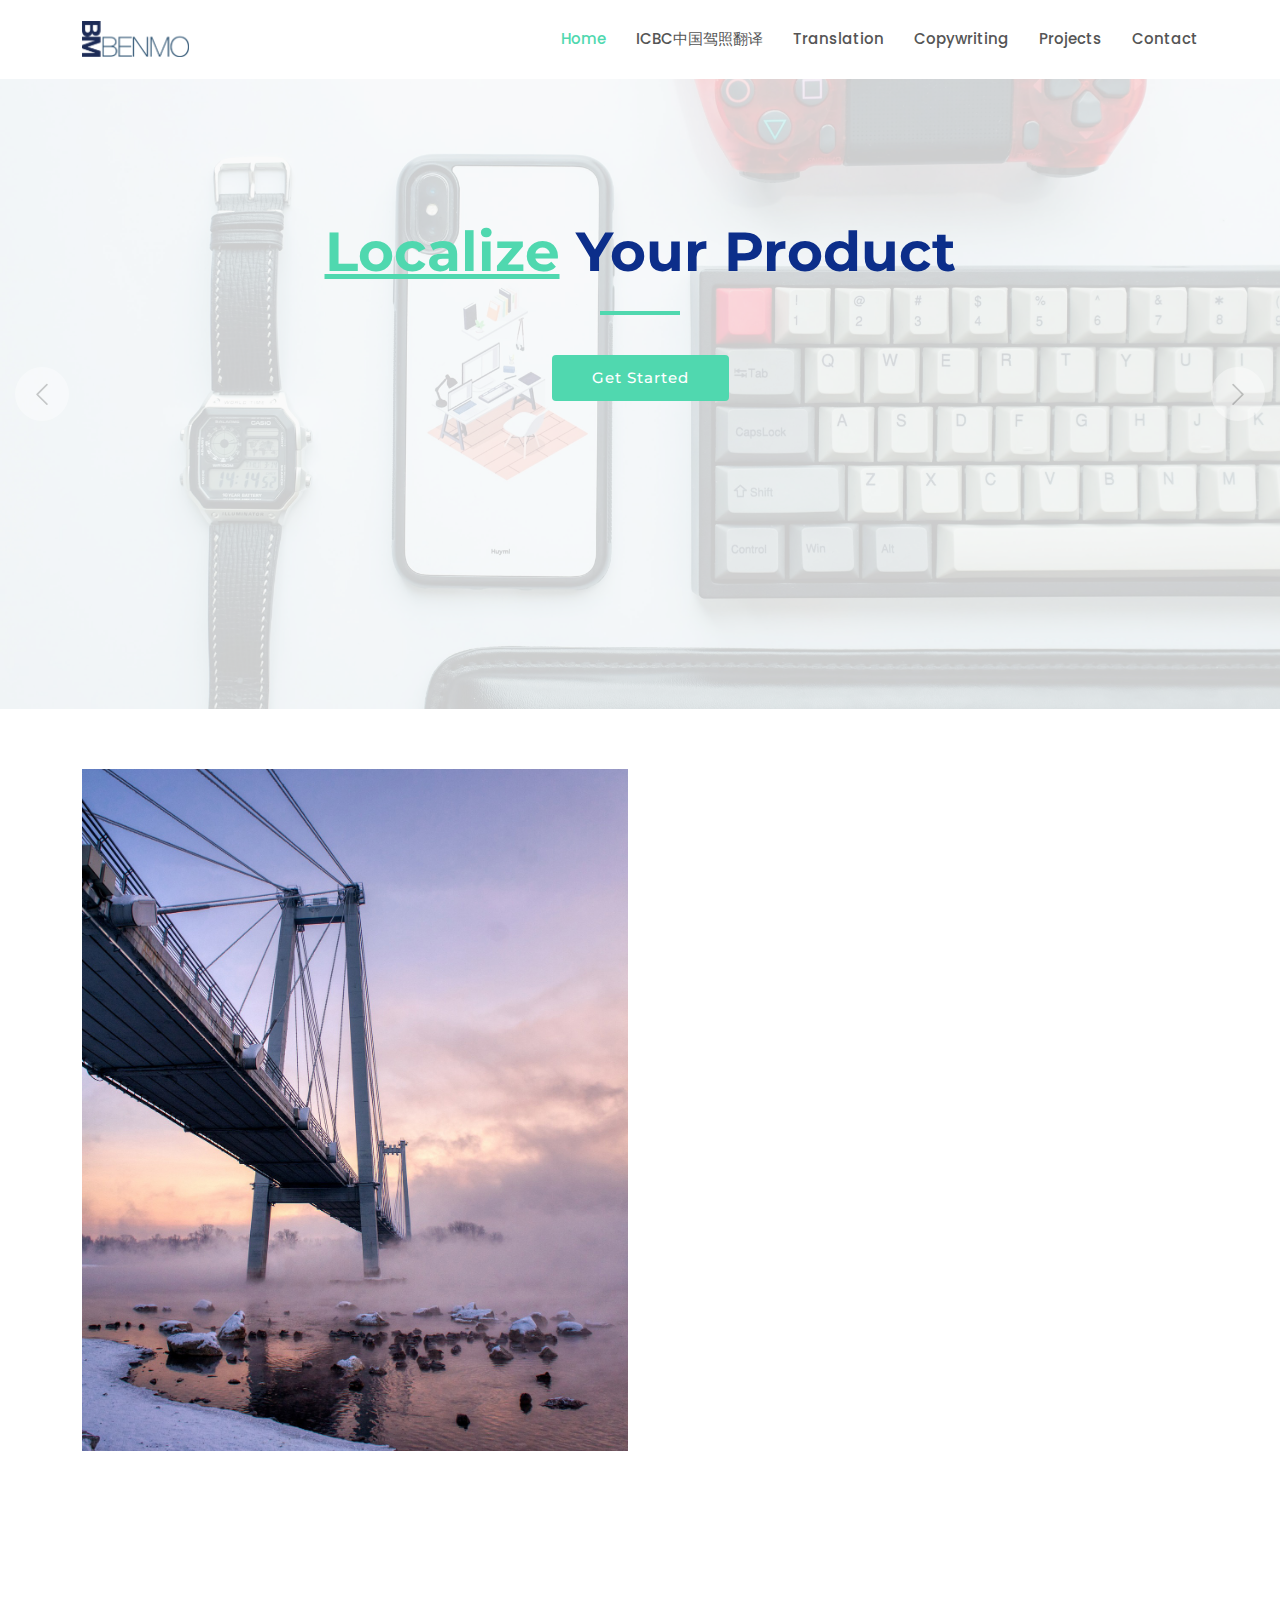
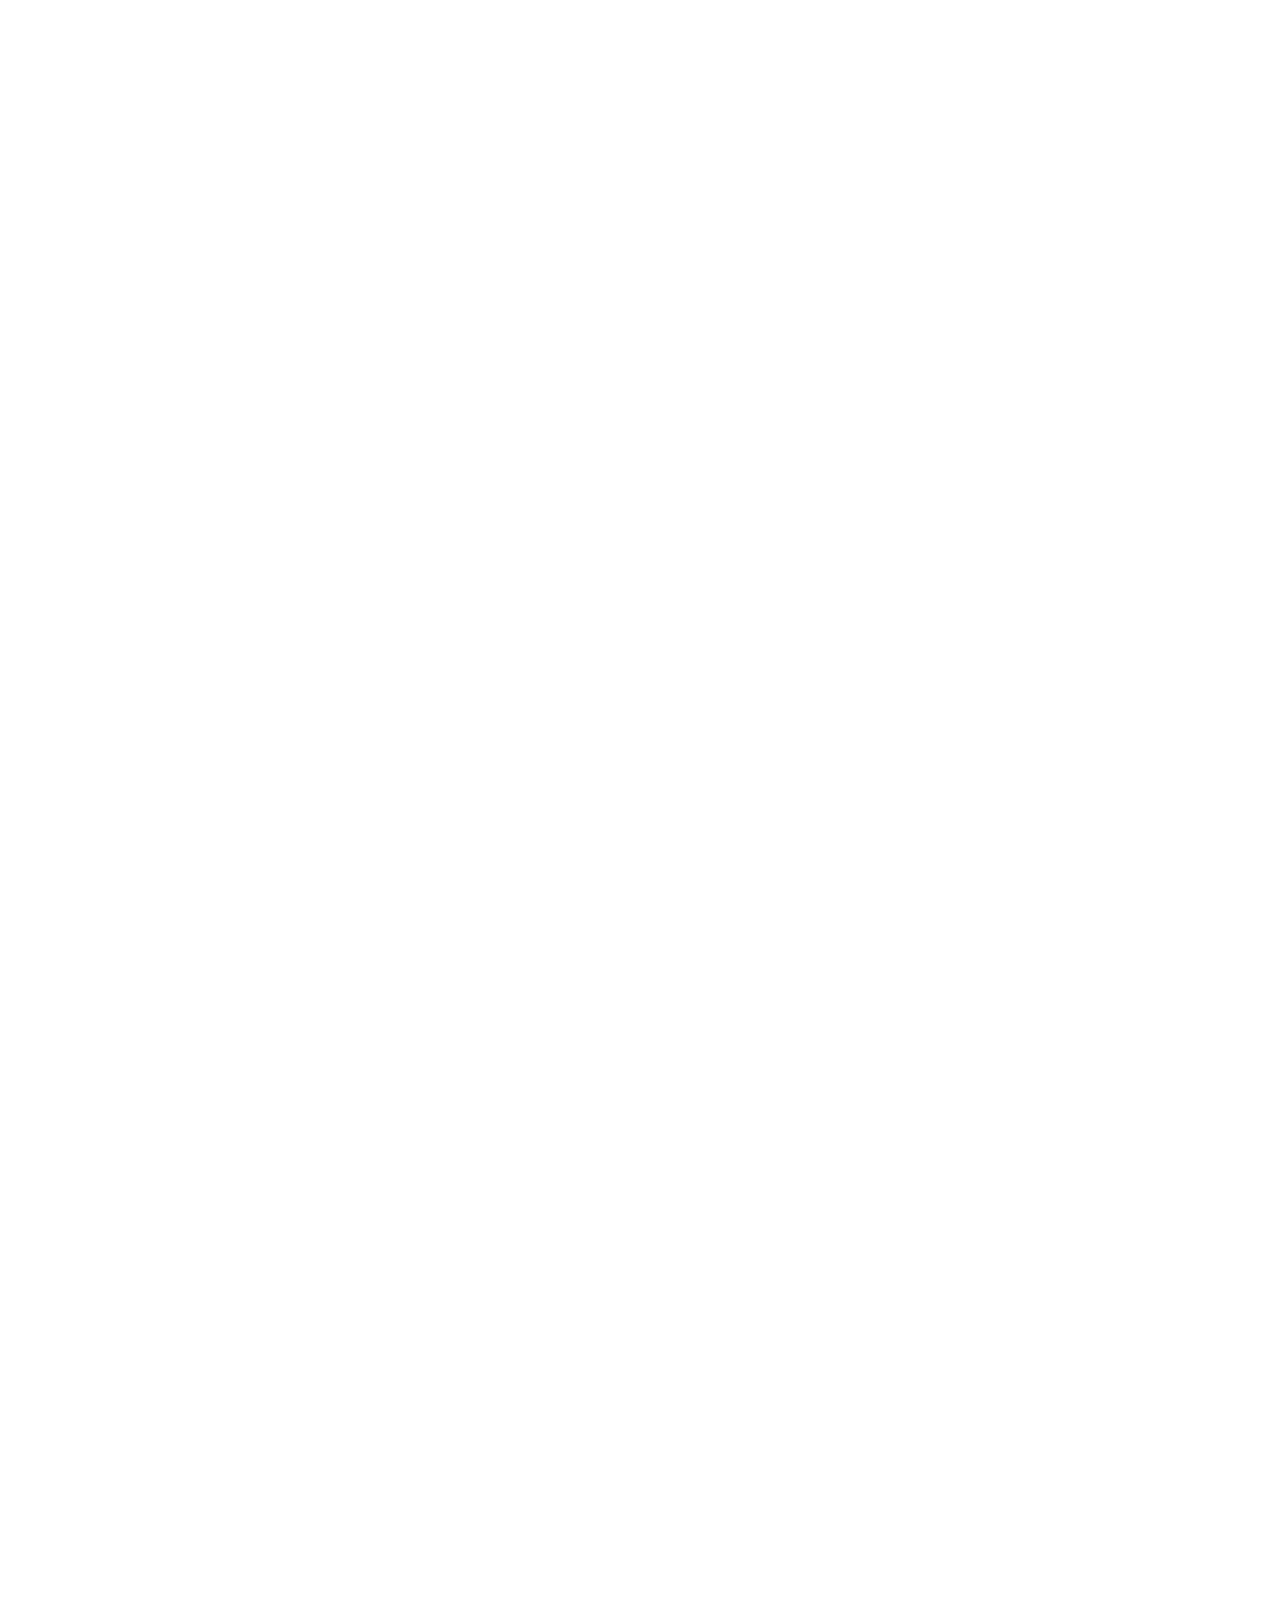
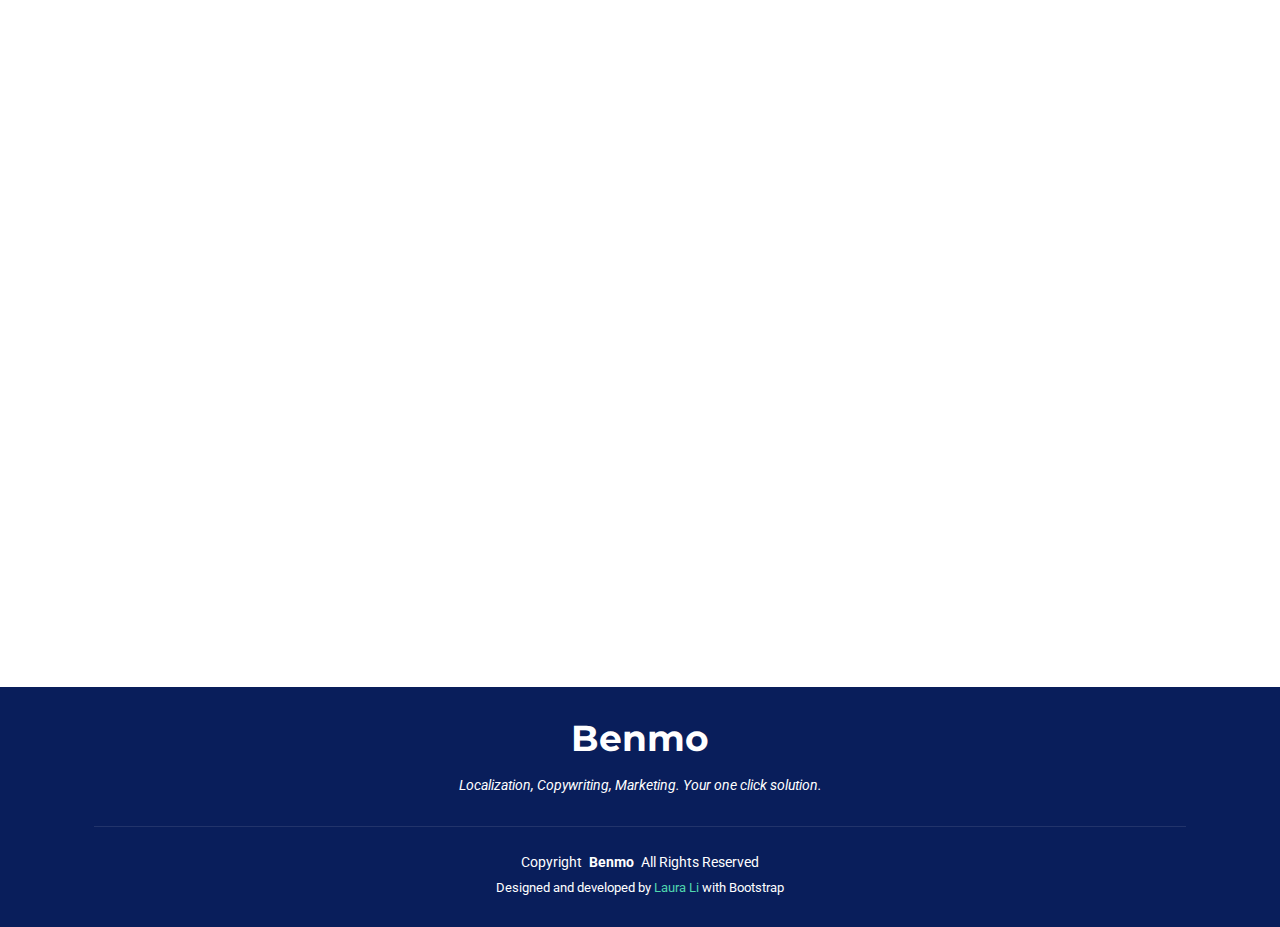
==== index.html @ 298f19bf "upload" ====
<!DOCTYPE html>
<html lang="en">

<head>
  <meta charset="utf-8">
  <meta content="width=device-width, initial-scale=1.0" name="viewport">
  <title>Index - Reveal Bootstrap Template</title>
  <meta name="description" content="">
  <meta name="keywords" content="">

  <!-- Favicons -->
  <link href="assets/img/favicon.png" rel="icon">
  <link href="assets/img/apple-touch-icon.png" rel="apple-touch-icon">

  <!-- Fonts -->
  <link href="https://fonts.googleapis.com" rel="preconnect">
  <link href="https://fonts.gstatic.com" rel="preconnect" crossorigin>
  <link href="https://fonts.googleapis.com/css2?family=Roboto:ital,wght@0,100;0,300;0,400;0,500;0,700;0,900;1,100;1,300;1,400;1,500;1,700;1,900&family=Montserrat:ital,wght@0,100;0,200;0,300;0,400;0,500;0,600;0,700;0,800;0,900;1,100;1,200;1,300;1,400;1,500;1,600;1,700;1,800;1,900&family=Poppins:ital,wght@0,100;0,200;0,300;0,400;0,500;0,600;0,700;0,800;0,900;1,100;1,200;1,300;1,400;1,500;1,600;1,700;1,800;1,900&display=swap" rel="stylesheet">

  <!-- Vendor CSS Files -->
  <link href="assets/vendor/bootstrap/css/bootstrap.min.css" rel="stylesheet">
  <link href="assets/vendor/bootstrap-icons/bootstrap-icons.css" rel="stylesheet">
  <link href="assets/vendor/aos/aos.css" rel="stylesheet">
  <link href="assets/vendor/swiper/swiper-bundle.min.css" rel="stylesheet">
  <link href="assets/vendor/glightbox/css/glightbox.min.css" rel="stylesheet">

  <!-- Main CSS File -->
  <link href="assets/css/main.css" rel="stylesheet">
</head>

<body class="index-page">

  <header id="header" class="header sticky-top">

    <div class="branding d-flex align-items-cente">

      <div class="container position-relative d-flex align-items-center justify-content-between">
        <a href="index.html" class="logo d-flex align-items-center">
          <!-- Uncomment the line below if you also wish to use an image logo -->
          <img src="assets/img/logo.png" alt="">
          <!-- <h1 class="sitename">Benmo</h1> -->
        </a>

        <nav id="navmenu" class="navmenu">
          <ul>
            <li><a href="#hero" class="active">Home</a></li>
            <li><a href="service-details.html">ICBC中国驾照翻译</a></li>
            <li><a href="#translation">Translation</a></li>
            <li><a href="#copywriting">Copywriting</a></li>
            <li><a href="#projects">Projects</a></li>
            <li><a href="#contact">Contact</a></li>
          </ul>
          <i class="mobile-nav-toggle d-xl-none bi bi-list"></i>
        </nav>

      </div>

    </div>

  </header>

  <main class="main">

    <!-- Hero Section -->
    <section id="hero" class="hero section light-background">
      <div id="hero-carousel" class="carousel slide" data-bs-ride="carousel" data-bs-interval="5000">

        <div class="carousel-item active">
          <img src="assets/img/hero-carousel/hero-carousel-1.jpg" alt="">
          <div class="info d-flex align-items-center">
            <div class="container">
              <div class="row justify-content-center" data-aos="fade-up" data-aos-delay="100">
                <div class="col-lg-12 text-center">
                  <h2><span>Localize</span> Your Product </h2> 
                  <a href="#translation" class="btn-get-started">Get Started</a>
                </div>
              </div>
            </div>
          </div>
        </div>

        <div class="carousel-item">
          <img src="assets/img/hero-carousel/hero-carousel-2.jpg" alt="">
          <div class="info d-flex align-items-center">
            <div class="container">
              <div class="row justify-content-center" data-aos="fade-up" data-aos-delay="100">
                <div class="col-lg-12 text-center">
                  <h2>Amplify Your <span>Message</span></h2>
                  <a href="#translation" class="btn-get-started">Get Started</a>
                </div>
              </div>
            </div>
          </div>
        </div>


        <a class="carousel-control-prev" href="#hero-carousel" role="button" data-bs-slide="prev">
          <span class="carousel-control-prev-icon bi bi-chevron-left" aria-hidden="true"></span>
        </a>

        <a class="carousel-control-next" href="#hero-carousel" role="button" data-bs-slide="next">
          <span class="carousel-control-next-icon bi bi-chevron-right" aria-hidden="true"></span>
        </a>

      </div>

    </section><!-- /Hero Section -->

    <!-- About Section -->
    <section id="translation" class="about section">
      <div class="container" data-aos="fade-up" data-aos-delay="100">

        <div class="row gy-6 align-items-center">
          <div class="col-lg-6 2">
            <img src="assets/img/about.jpg" class="img-fluid" alt="">
          </div>
          <div class="col-lg-6 content">
            <div class="container section-title " data-aos="fade-up">
              <h2>Translation & Localization <br> (English ↔ Chinese) </h2>
              <p>
                From a single slogan for a real-estate marketing campaign to an entire video game, having your messages or products in Simplified and Traditional Chinese can lead to brand-new opportunities - which oftentimes means brand-new revenue streams. 
              </p><br>

              <p>
                In the age of Google Translation and ChatGPT, you want to be confident that your messages are not just translated properly, but localized with the objective and strategy of your organization in mind. Let our knowhow in Chinese ↔ English translation/localization in marketing, gaming, healthcare, telecommunications, IT and government/policy help you move forward.
              </p>
            </div>
          </div>
        </div>

      </div>

    </section><!-- /About Section -->

    <!-- Services Section -->
    <section id="copywriting" class="services section">
      <div class="container" data-aos="fade-up" data-aos-delay="100">

        <div class="row gy-6 align-items-center">
          <div class="col-lg-6 content">
            <div class="container section-title " data-aos="fade-up">
              <h2>Copywriting</h2>
              <p>
                If your business does not have a message to translate yet, let us help with your foundational document, branding, website and content marketing. We are committed to find a most impactful, cost-effective way to promote your organization.
              </p>
            </div>
          </div>
          <div class="col-lg-6 2">
            <img src="assets/img/copy.jpg" class="img-fluid" alt="">
          </div>
        </div>

      </div>
    </section>

    <!-- Testimonials Section -->
    <section id="projects" class="testimonials section">

      <!-- Section Title -->
      <div  id="projects" class="container section-title" data-aos="fade-up">
        <h2>Projects</h2>
        <p>Current Clients</p>
      </div><!-- End Section Title -->

      <div class="container" data-aos="fade-up" data-aos-delay="100">

        <div class="swiper init-swiper">
          <script type="application/json" class="swiper-config">
            {
              "loop": true,
              "speed": 600,
              "autoplay": {
                "delay": 5000
              },
              "slidesPerView": "auto",
              "pagination": {
                "el": ".swiper-pagination",
                "type": "bullets",
                "clickable": true
              },
              "breakpoints": {
                "320": {
                  "slidesPerView": 1,
                  "spaceBetween": 40
                },
                "1200": {
                  "slidesPerView": 1,
                  "spaceBetween": 10
                }
              }
            }
          </script>
          <div class="swiper-wrapper">

            <div class="swiper-slide">
              <div class="testimonial-item row align-items-center">
                <div class="col-lg-2 offset-lg-1">
                  <img src="assets/img/testimonials/testimonials-1.jpg" class="testimonial-img" alt="">
                </div>
                <div class="col-lg-6 offset-lg-2">
                  <h3>BMD Multilingual Technologies Ltd.</h3>
                  <h4><a href="http://bmdmltech.com/">bmdmltech.com</a></h4>
                  <p>
                    <i class="bi bi-quote quote-icon-left"></i>
                    <span>BMD Multilingual Technologies is a front-running translation agency in Canada. In the past decade, Benmo Benmo has been BMD’s trusted partner and supplier in translating (between Chinese and English) a wide range of documents for high-profile clients including Rogers/Fido, Chatr Mobile, BC Hydro, Vancouver Airport Authority (YVR), Vancity, Barrick Gold, Election Canada, and the Provincial Government of Ontario.</span>
                    <i class="bi bi-quote quote-icon-right"></i>
                  </p>
                </div>
              </div>
            </div><!-- End testimonial item -->

            <div class="swiper-slide">
              <div class="testimonial-item row align-items-center">
                <div class="col-lg-2 offset-lg-1">
                  <img src="assets/img/testimonials/testimonials-2.jpg" class="testimonial-img" alt="">
                </div>
                <div class="col-lg-6 offset-lg-2">
                  <h3>Wonderworld Montessori Academy</h3>
                  <h4><a href="https://wonderworldmontessori.ca/">wonderworldmontessori.ca</a></h4>
                  <p>
                    <i class="bi bi-quote quote-icon-left"></i>
                    <span>A large-scale, premium daycare in the heart of Metro Vancouver, Wonderworld Montessori has been warmly embraced by parents since its grand opening in 2021. At its very beginning, Wonderworld entrusted Benmo with its business plan, branding, website content and social media strategy, which together laid a solid foundation for the business’s on-going marketing, client acquisition and public relations efforts.
  </span>
                    <i class="bi bi-quote quote-icon-right"></i>
                  </p>
                </div>
              </div>
            </div><!-- End testimonial item -->

            <div class="swiper-slide">
              <div class="testimonial-item row align-items-center">
                <div class="col-lg-2 offset-lg-1">
                  <img src="assets/img/testimonials/testimonials-3.jpg" class="testimonial-img" alt="">
                </div>
                <div class="col-lg-6 offset-lg-1">
                  <h3>Canadian Youth Robotics Club</h3>
                  <h4><a href="https://www.roboca.org/">bmdmltech.com</a></h4>
                  <p>
                    <i class="bi bi-quote quote-icon-left"></i>
                    <span>Established in 2014, Canadian Youth Robotics Club (CYRC) has been a leading organization for youth STEM education in Canada. Partnering with Microsoft and the University of British Columbia, CYRC has empowered young engineers to reach their potential and has earned numerous Canadian and international awards over the years. Benmo was commissioned to develop the organization’s business plan, branding, website content and social media strategy. 
  </span>
                    <i class="bi bi-quote quote-icon-right"></i>
                  </p>
                </div>
              </div>
            </div><!-- End testimonial item -->


          </div>
          <div class="swiper-pagination"></div>
        </div>

      </div>

    </section><!-- /Testimonials Section -->


        <!-- Portfolio Section -->
    <section id="business_plan" class="portfolio section">

      <!-- Section Title -->
      <div class="container section-title" data-aos="fade-up">
        <h2>Portfolio</h2>
        <p>Necessitatibus eius consequatur ex aliquid fuga eum quidem sint consectetur velit</p>
      </div><!-- End Section Title -->

      <div class="container">

        <div class="isotope-layout" data-default-filter="*" data-layout="masonry" data-sort="original-order">

          <div class="row gy-4 isotope-container" data-aos="fade-up" data-aos-delay="200">

            <div class="col-lg-4 col-md-6 portfolio-item isotope-item filter-app">
              <img src="assets/img/portfolio/app-1.jpg" class="img-fluid" alt="">
              <div class="portfolio-info">
                <h4>App 1</h4>
                <p>Lorem ipsum, dolor sit amet consectetur</p>
           
                <a href="portfolio-details.html" title="More Details" class="details-link"><i class="bi bi-link-45deg"></i></a>
              </div>
            </div><!-- End Portfolio Item -->

            <div class="col-lg-4 col-md-6 portfolio-item isotope-item filter-product">
              <img src="assets/img/portfolio/product-1.jpg" class="img-fluid" alt="">
              <div class="portfolio-info">
                <h4>Product 1</h4>
                <p>Lorem ipsum, dolor sit amet consectetur</p>
                <a href="portfolio-details.html" title="More Details" class="details-link"><i class="bi bi-link-45deg"></i></a>
              </div>
            </div><!-- End Portfolio Item -->

            <div class="col-lg-4 col-md-6 portfolio-item isotope-item filter-branding">
              <img src="assets/img/portfolio/branding-1.jpg" class="img-fluid" alt="">
              <div class="portfolio-info">
                <h4>Branding 1</h4>
                <p>Lorem ipsum, dolor sit amet consectetur</p>
                <a href="portfolio-details.html" title="More Details" class="details-link"><i class="bi bi-link-45deg"></i></a>
              </div>
            </div><!-- End Portfolio Item -->
          </div><!-- End Portfolio Container -->

        </div>

      </div>

    </section><!-- /Portfolio Section -->

    <!-- Contact Section -->
    <section id="contact" class="contact section">

      <!-- Section Title -->
      <div class="container section-title" data-aos="fade-up">
        <h2>Contact</h2>
        <p>Ready to be localize? Send us a message.</p>
      </div><!-- End Section Title -->

      <div class="container" data-aos="fade-up" data-aos-delay="100">
        <div class="row gy-4">

          <div class="col-lg-8 offset-lg-2">
            <form action="forms/contact.php" method="post" class="php-email-form" data-aos="fade-up" data-aos-delay="200">
              <div class="row gy-4">

                <div class="col-md-6">
                  <input type="text" name="name" class="form-control" placeholder="Your Name" required="">
                </div>

                <div class="col-md-6 ">
                  <input type="email" class="form-control" name="email" placeholder="Your Email" required="">
                </div>

                <div class="col-md-12">
                  <input type="text" class="form-control" name="subject" placeholder="Subject" required="">
                </div>

                <div class="col-md-12">
                  <textarea class="form-control" name="message" rows="6" placeholder="Message" required=""></textarea>
                </div>

                <div class="col-md-12 text-center">
                  <div class="loading">Loading</div>
                  <div class="error-message"></div>
                  <div class="sent-message">Your message has been sent. Thank you!</div>

                  <button type="submit">Send Message</button>
                </div>

              </div>
            </form>
          </div><!-- End Contact Form -->

        </div>

      </div>

    </section><!-- /Contact Section -->

  </main>

  <footer id="footer" class="footer dark-background">
    <div class="container">
      <h3 class="sitename">Benmo</h3>
      <p>Localization, Copywriting, Marketing. Your one click solution.</p>

      <div class="container">
        <div class="copyright">
          <span>Copyright</span> <strong class="px-1 sitename">Benmo</strong> <span>All Rights Reserved</span>
        </div>
        <div class="credits">
          Designed and developed by <a href="https://laurali.ca/">Laura Li</a> with Bootstrap
        </div>
      </div>
    </div>
  </footer>

  <!-- Scroll Top -->
  <a href="#" id="scroll-top" class="scroll-top d-flex align-items-center justify-content-center"><i class="bi bi-arrow-up-short"></i></a>

  <!-- Preloader -->
  <div id="preloader"></div>

  <!-- Vendor JS Files -->
  <script src="assets/vendor/bootstrap/js/bootstrap.bundle.min.js"></script>
  <script src="assets/vendor/php-email-form/validate.js"></script>
  <script src="assets/vendor/aos/aos.js"></script>
  <script src="assets/vendor/swiper/swiper-bundle.min.js"></script>
  <script src="assets/vendor/glightbox/js/glightbox.min.js"></script>
  <script src="assets/vendor/imagesloaded/imagesloaded.pkgd.min.js"></script>
  <script src="assets/vendor/isotope-layout/isotope.pkgd.min.js"></script>

  <!-- Main JS File -->
  <script src="assets/js/main.js"></script>

</body>

</html>
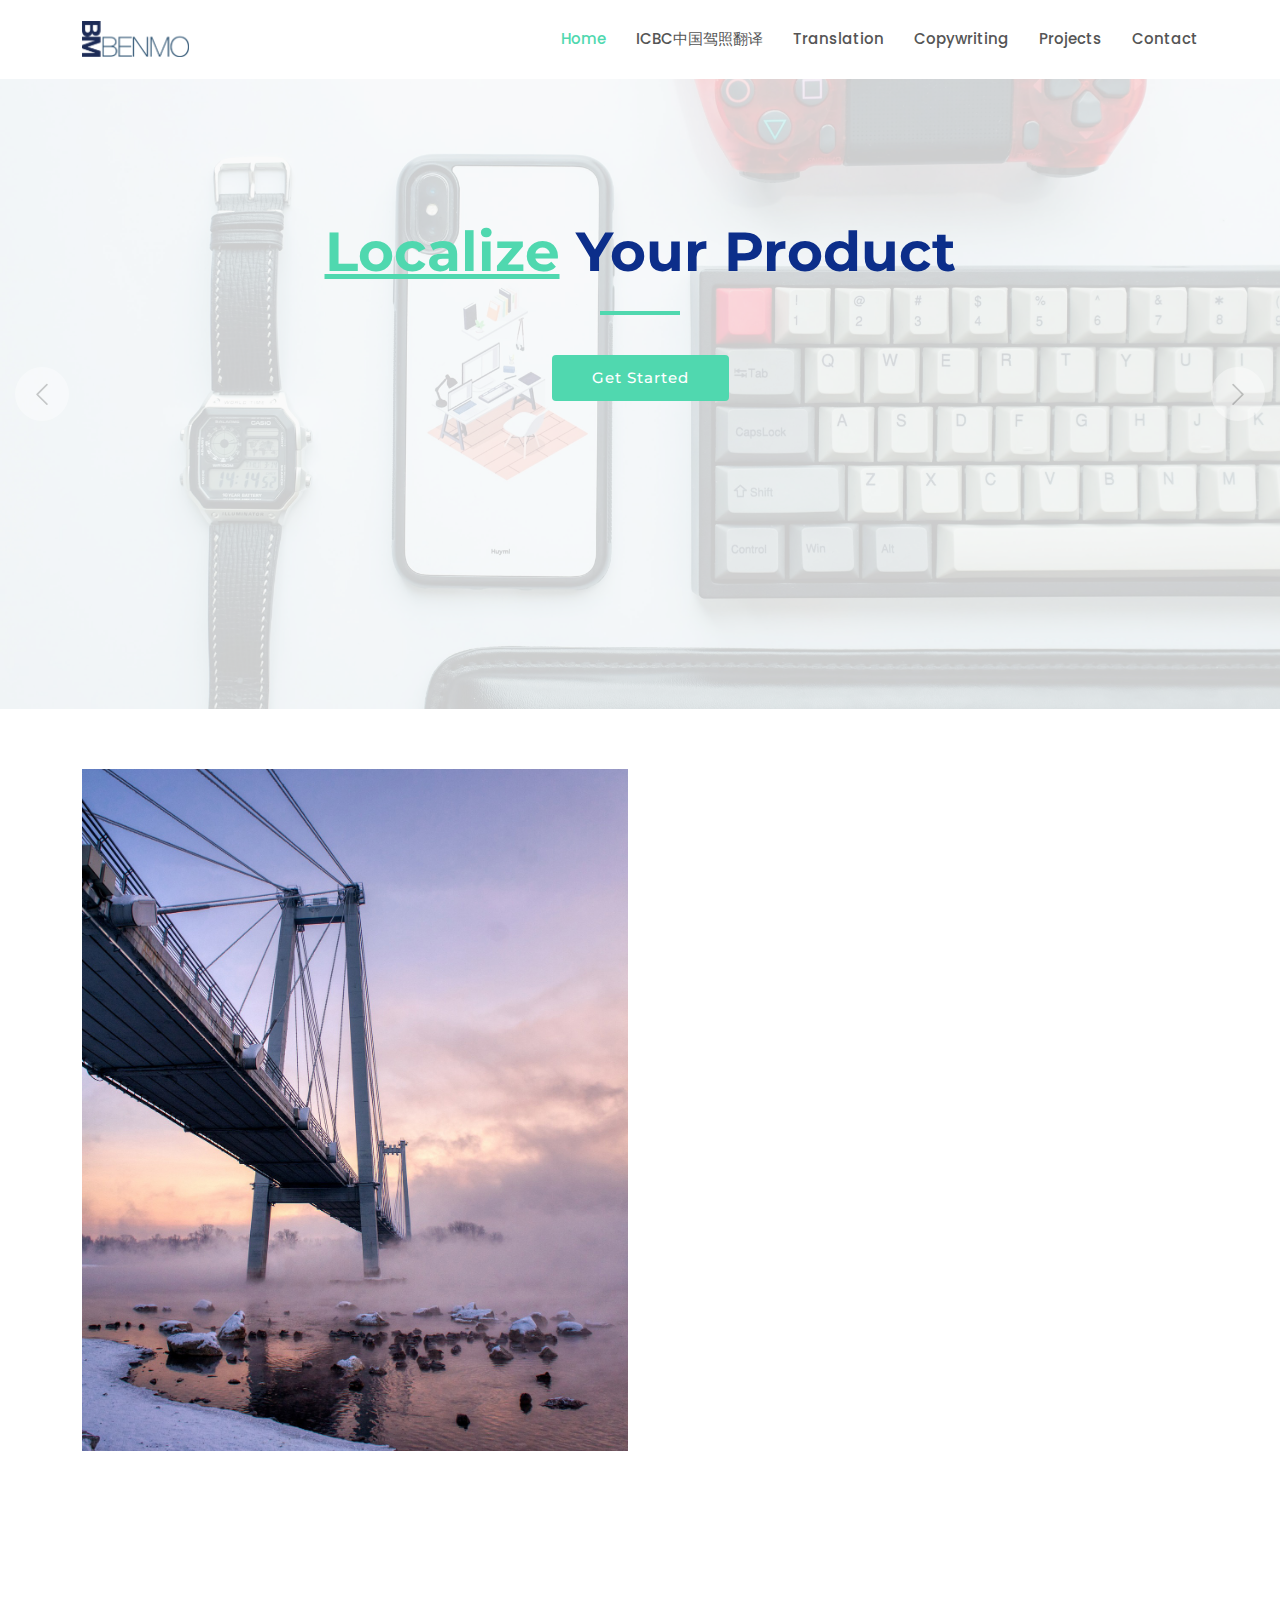
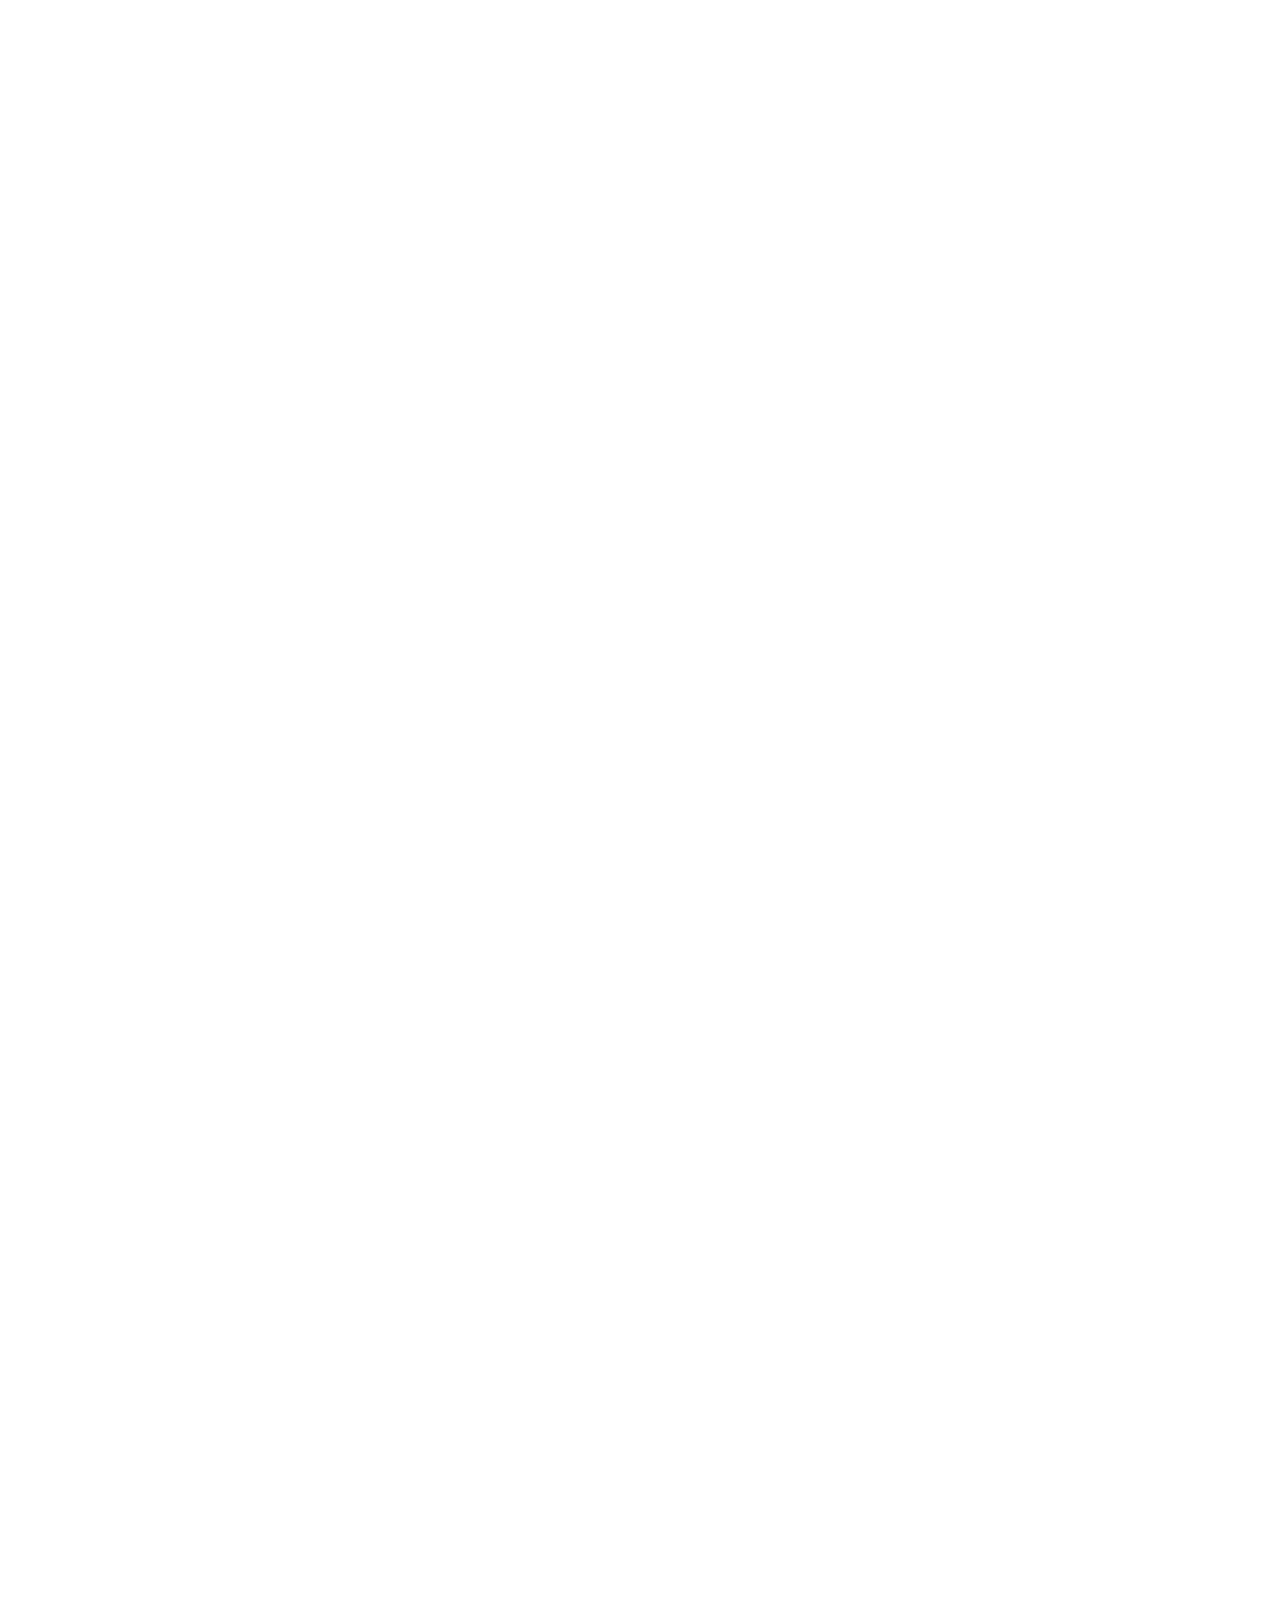
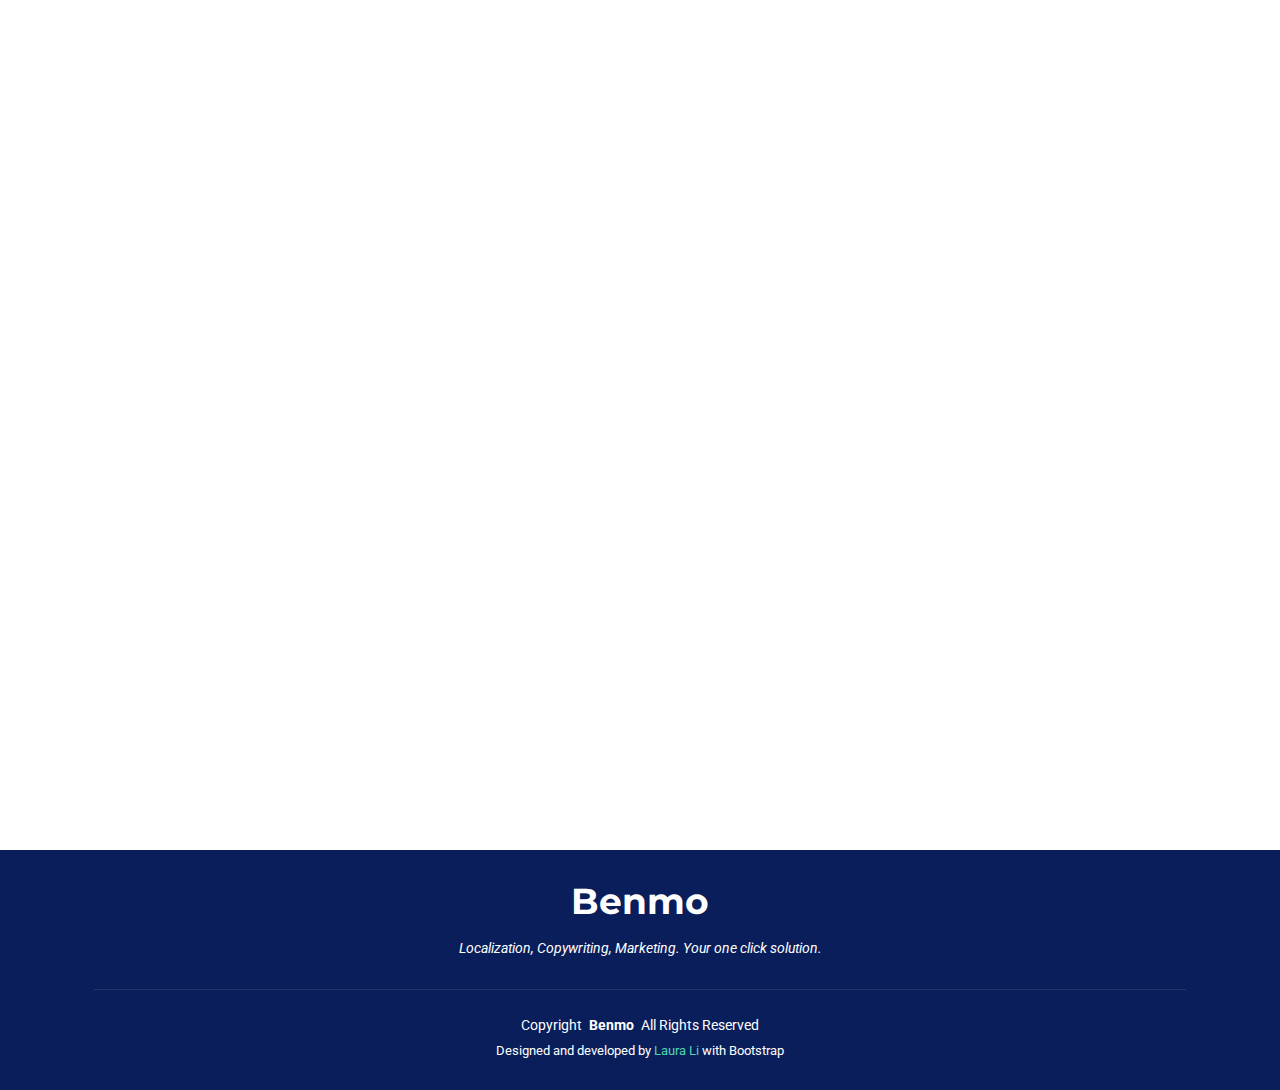
==== commit c50849bf: "update for media section" ====
--- a/index.html
+++ b/index.html
@@ -159,7 +159,6 @@
       <!-- Section Title -->
       <div  id="projects" class="container section-title" data-aos="fade-up">
         <h2>Projects</h2>
-        <p>Current Clients</p>
       </div><!-- End Section Title -->
 
       <div class="container" data-aos="fade-up" data-aos-delay="100">
@@ -200,11 +199,10 @@
                 <div class="col-lg-6 offset-lg-2">
                   <h3>BMD Multilingual Technologies Ltd.</h3>
                   <h4><a href="http://bmdmltech.com/">bmdmltech.com</a></h4>
-                  <p>
-                    <i class="bi bi-quote quote-icon-left"></i>
-                    <span>BMD Multilingual Technologies is a front-running translation agency in Canada. In the past decade, Benmo Benmo has been BMD’s trusted partner and supplier in translating (between Chinese and English) a wide range of documents for high-profile clients including Rogers/Fido, Chatr Mobile, BC Hydro, Vancouver Airport Authority (YVR), Vancity, Barrick Gold, Election Canada, and the Provincial Government of Ontario.</span>
-                    <i class="bi bi-quote quote-icon-right"></i>
-                  </p>
+                  <br>
+                  <div>
+                    BMD Multilingual Technologies is a front-running translation agency in Canada. In the past decade, Benmo Benmo has been BMD’s trusted partner and supplier in translating (between Chinese and English) a wide range of documents for high-profile clients including Rogers/Fido, Chatr Mobile, BC Hydro, Vancouver Airport Authority (YVR), Vancity, Barrick Gold, Election Canada, and the Provincial Government of Ontario.
+                  </div>
                 </div>
               </div>
             </div><!-- End testimonial item -->
@@ -217,12 +215,11 @@
                 <div class="col-lg-6 offset-lg-2">
                   <h3>Wonderworld Montessori Academy</h3>
                   <h4><a href="https://wonderworldmontessori.ca/">wonderworldmontessori.ca</a></h4>
-                  <p>
-                    <i class="bi bi-quote quote-icon-left"></i>
-                    <span>A large-scale, premium daycare in the heart of Metro Vancouver, Wonderworld Montessori has been warmly embraced by parents since its grand opening in 2021. At its very beginning, Wonderworld entrusted Benmo with its business plan, branding, website content and social media strategy, which together laid a solid foundation for the business’s on-going marketing, client acquisition and public relations efforts.
-  </span>
-                    <i class="bi bi-quote quote-icon-right"></i>
-                  </p>
+                  <br>
+                  <div>
+                
+                    A large-scale, premium daycare in the heart of Metro Vancouver, Wonderworld Montessori has been warmly embraced by parents since its grand opening in 2021. At its very beginning, Wonderworld entrusted Benmo with its business plan, branding, website content and social media strategy, which together laid a solid foundation for the business’s on-going marketing, client acquisition and public relations efforts.
+                  </div>
                 </div>
               </div>
             </div><!-- End testimonial item -->
@@ -234,13 +231,11 @@
                 </div>
                 <div class="col-lg-6 offset-lg-1">
                   <h3>Canadian Youth Robotics Club</h3>
-                  <h4><a href="https://www.roboca.org/">bmdmltech.com</a></h4>
-                  <p>
-                    <i class="bi bi-quote quote-icon-left"></i>
-                    <span>Established in 2014, Canadian Youth Robotics Club (CYRC) has been a leading organization for youth STEM education in Canada. Partnering with Microsoft and the University of British Columbia, CYRC has empowered young engineers to reach their potential and has earned numerous Canadian and international awards over the years. Benmo was commissioned to develop the organization’s business plan, branding, website content and social media strategy. 
-  </span>
-                    <i class="bi bi-quote quote-icon-right"></i>
-                  </p>
+                  <h4><a href="https://www.roboca.org/">roboca.org</a></h4>
+                  <br>
+                  <div>
+                    Established in 2014, Canadian Youth Robotics Club (CYRC) has been a leading organization for youth STEM education in Canada. Partnering with Microsoft and the University of British Columbia, CYRC has empowered young engineers to reach their potential and has earned numerous Canadian and international awards over the years. Benmo was commissioned to develop the organization’s business plan, branding, website content and social media strategy. 
+                  </div>
                 </div>
               </div>
             </div><!-- End testimonial item -->
@@ -260,47 +255,26 @@
 
       <!-- Section Title -->
       <div class="container section-title" data-aos="fade-up">
-        <h2>Portfolio</h2>
-        <p>Necessitatibus eius consequatur ex aliquid fuga eum quidem sint consectetur velit</p>
+        <h2>Published Media</h2>
+        <p>English to Chinese</p>
       </div><!-- End Section Title -->
 
       <div class="container">
-
-        <div class="isotope-layout" data-default-filter="*" data-layout="masonry" data-sort="original-order">
-
-          <div class="row gy-4 isotope-container" data-aos="fade-up" data-aos-delay="200">
-
-            <div class="col-lg-4 col-md-6 portfolio-item isotope-item filter-app">
-              <img src="assets/img/portfolio/app-1.jpg" class="img-fluid" alt="">
-              <div class="portfolio-info">
-                <h4>App 1</h4>
-                <p>Lorem ipsum, dolor sit amet consectetur</p>
-           
-                <a href="portfolio-details.html" title="More Details" class="details-link"><i class="bi bi-link-45deg"></i></a>
-              </div>
-            </div><!-- End Portfolio Item -->
-
-            <div class="col-lg-4 col-md-6 portfolio-item isotope-item filter-product">
-              <img src="assets/img/portfolio/product-1.jpg" class="img-fluid" alt="">
-              <div class="portfolio-info">
-                <h4>Product 1</h4>
-                <p>Lorem ipsum, dolor sit amet consectetur</p>
-                <a href="portfolio-details.html" title="More Details" class="details-link"><i class="bi bi-link-45deg"></i></a>
-              </div>
-            </div><!-- End Portfolio Item -->
-
-            <div class="col-lg-4 col-md-6 portfolio-item isotope-item filter-branding">
-              <img src="assets/img/portfolio/branding-1.jpg" class="img-fluid" alt="">
-              <div class="portfolio-info">
-                <h4>Branding 1</h4>
-                <p>Lorem ipsum, dolor sit amet consectetur</p>
-                <a href="portfolio-details.html" title="More Details" class="details-link"><i class="bi bi-link-45deg"></i></a>
-              </div>
-            </div><!-- End Portfolio Item -->
-          </div><!-- End Portfolio Container -->
-
-        </div>
-
+         <div class="row gy-4 isotope-container" data-aos="fade-up" data-aos-delay="200">
+          <div class="col-lg-4 col-md-6 portfolio-item">
+              <img src="assets/img/portfolio/eng.jpg" class="img-fluid" alt="">
+          </div><!-- End Portfolio Item -->
+
+          <div class="col-lg-4 col-md-6 portfolio-item">
+              <img src="assets/img/portfolio/chi.jpg" class="img-fluid" alt="">
+          </div><!-- End Portfolio Item -->
+
+          <div class="col-lg-4 col-md-6 portfolio-item">
+            Why Minor Powers Risk Wars with Major Powers by Marinko Bobic, published 2019 by Bristol University Press - Chinese version: 弱者的战争 2021年新华出版社
+
+          </div><!-- End Portfolio Item -->
+
+         </div>
       </div>
 
     </section><!-- /Portfolio Section -->
--- a/assets/css/main.css
+++ b/assets/css/main.css
@@ -1019,6 +1019,11 @@
   position: relative;
 }
 
+.portfolio-item img{
+  max-width: 300px;
+  max-height: calc(80% - 20px);
+}
+
 .portfolio .portfolio-item .portfolio-info {
   background-color: color-mix(in srgb, var(--surface-color), transparent 10%);
   opacity: 0;
@@ -1629,7 +1634,7 @@
 }
 
 .portfolio-details .swiper-wrapper {
-  height: auto;
+  height: 100%;
 }
 
 .portfolio-details .swiper-button-prev,
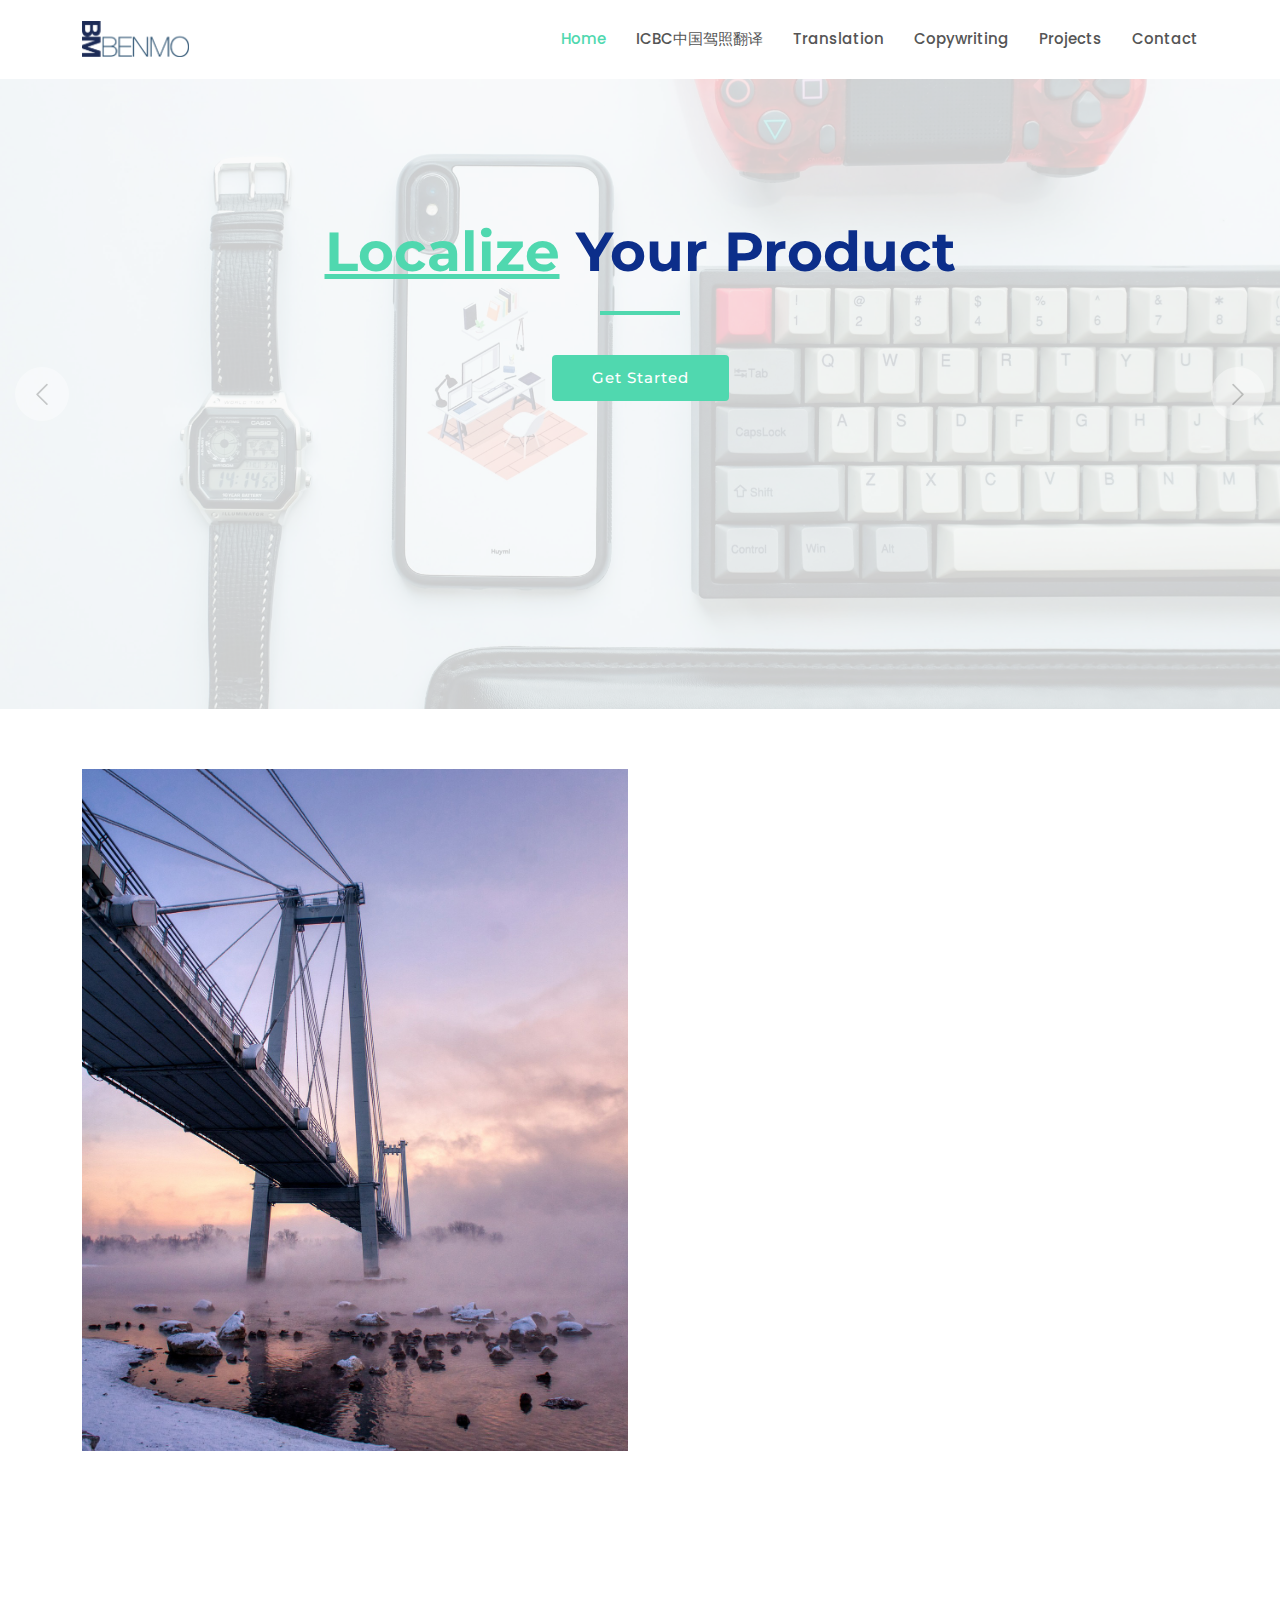
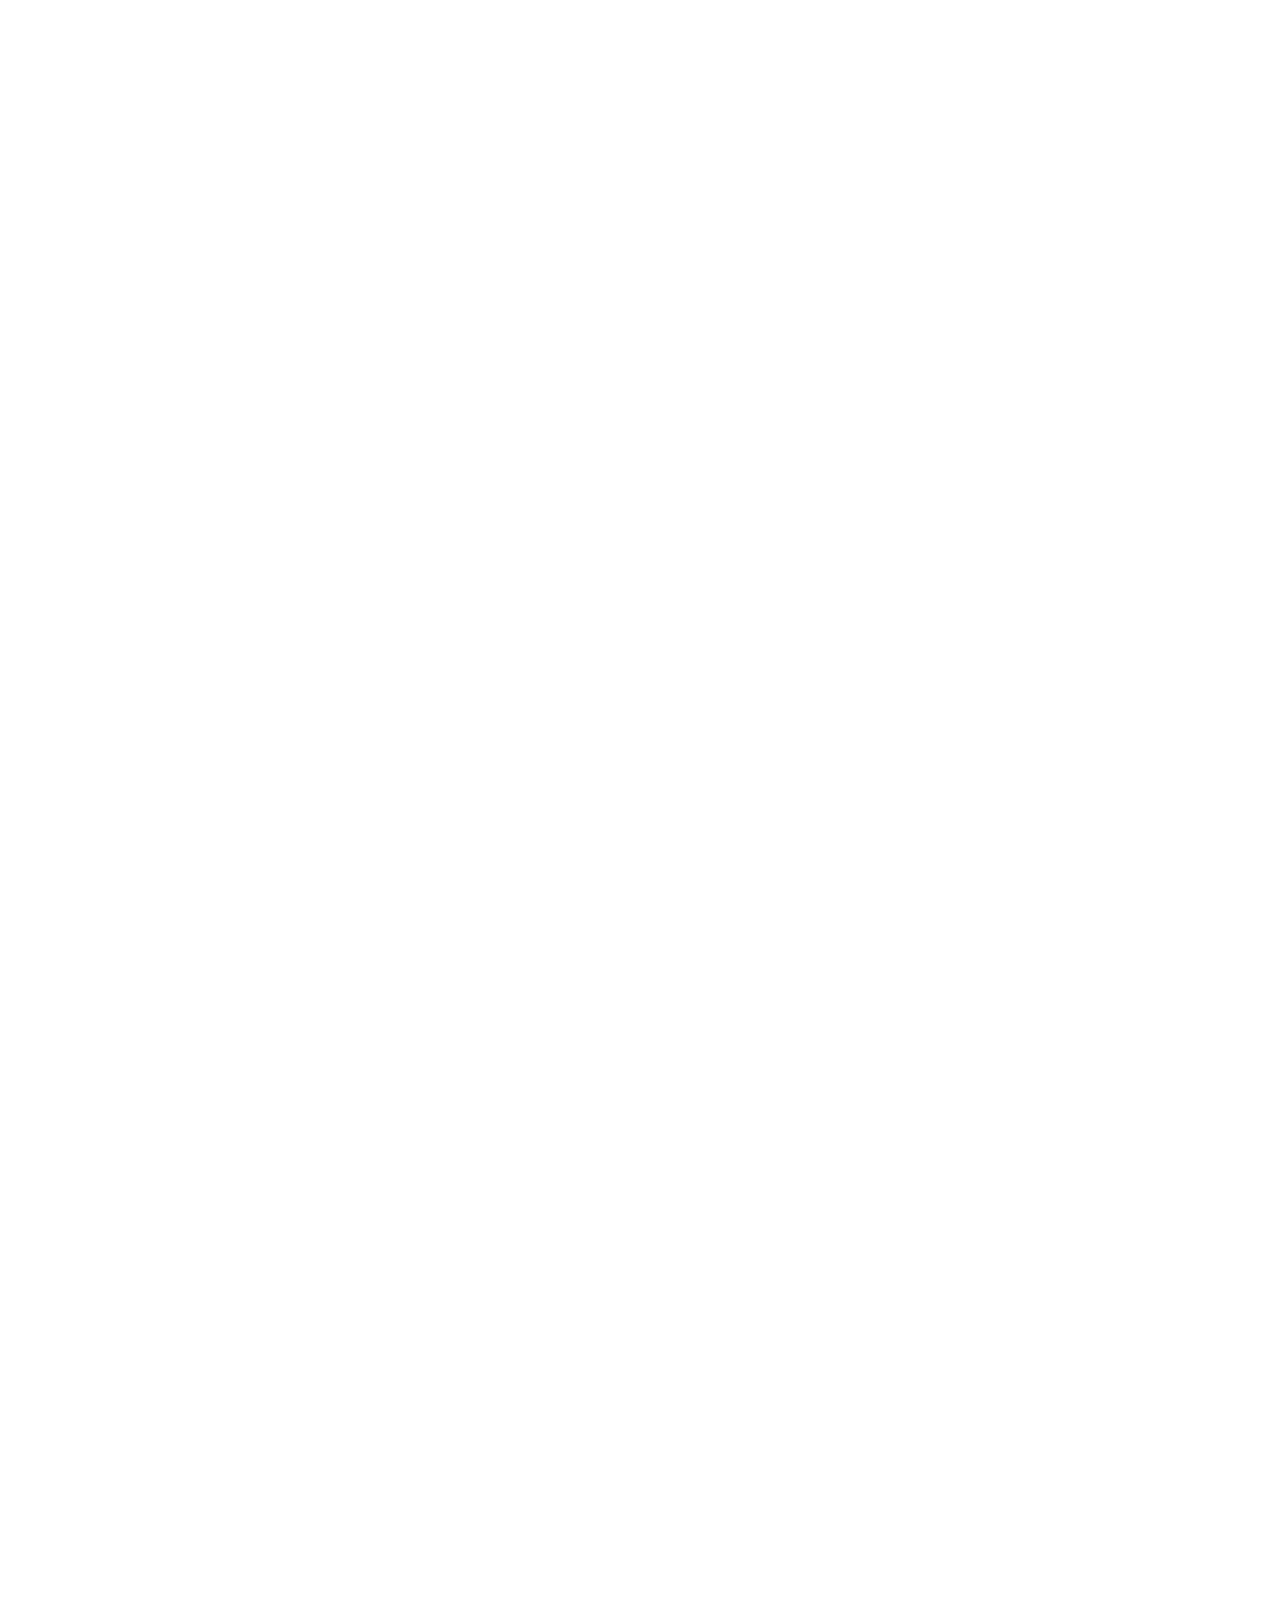
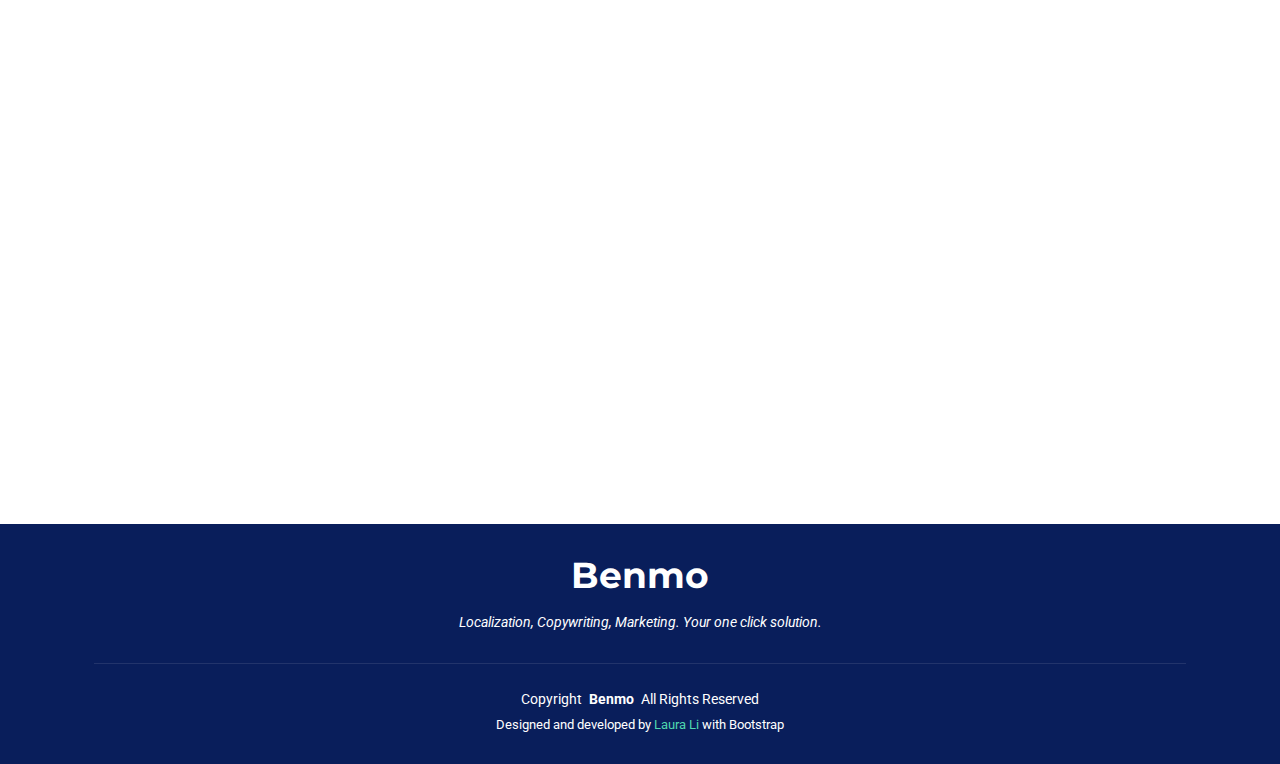
==== commit 1c677859: "update with media" ====
--- a/index.html
+++ b/index.html
@@ -256,7 +256,6 @@
       <!-- Section Title -->
       <div class="container section-title" data-aos="fade-up">
         <h2>Published Media</h2>
-        <p>English to Chinese</p>
       </div><!-- End Section Title -->
 
       <div class="container">
@@ -270,7 +269,16 @@
           </div><!-- End Portfolio Item -->
 
           <div class="col-lg-4 col-md-6 portfolio-item">
-            Why Minor Powers Risk Wars with Major Powers by Marinko Bobic, published 2019 by Bristol University Press - Chinese version: 弱者的战争 2021年新华出版社
+            <div class="portfolio-description">
+              <p>Why Minor Powers Risk Wars with Major Powers by Marinko Bobic, published 2019 by Bristol University Press</p>
+              <div><a href="https://bristoluniversitypress.co.uk/why-minor-powers-risk-wars-with-major-powers">Buy it on Amazon</a></div>
+
+            </div>
+
+            <div class="portfolio-description">
+              <p>Chinese version: 弱者的战争 2021年新华出版社</p> 
+              <div><a href="https://www.amazon.ca/dp/7516657298?ref=cm_sw_r_ffobk_cso_sms_apan_dp_VRPH0CVMSQ699ACR0BCM_5&ref_=cm_sw_r_ffobk_cso_sms_apan_dp_VRPH0CVMSQ699ACR0BCM_5&social_share=cm_sw_r_ffobk_cso_sms_apan_dp_VRPH0CVMSQ699ACR0BCM_5&starsLeft=1&skipTwisterOG=1&bestFormat=true">在亚马逊购买</a></div>
+            </div>
 
           </div><!-- End Portfolio Item -->
 
@@ -286,47 +294,10 @@
       <div class="container section-title" data-aos="fade-up">
         <h2>Contact</h2>
         <p>Ready to be localize? Send us a message.</p>
+
+        <div>cell: <a href="tel:7782373932">778-237-3932</a></div>
+        <div>email：<a href="mailto:kirkxuwu@hotmail.com">kirkxuwu@hotmail.com</a></div>
       </div><!-- End Section Title -->
-
-      <div class="container" data-aos="fade-up" data-aos-delay="100">
-        <div class="row gy-4">
-
-          <div class="col-lg-8 offset-lg-2">
-            <form action="forms/contact.php" method="post" class="php-email-form" data-aos="fade-up" data-aos-delay="200">
-              <div class="row gy-4">
-
-                <div class="col-md-6">
-                  <input type="text" name="name" class="form-control" placeholder="Your Name" required="">
-                </div>
-
-                <div class="col-md-6 ">
-                  <input type="email" class="form-control" name="email" placeholder="Your Email" required="">
-                </div>
-
-                <div class="col-md-12">
-                  <input type="text" class="form-control" name="subject" placeholder="Subject" required="">
-                </div>
-
-                <div class="col-md-12">
-                  <textarea class="form-control" name="message" rows="6" placeholder="Message" required=""></textarea>
-                </div>
-
-                <div class="col-md-12 text-center">
-                  <div class="loading">Loading</div>
-                  <div class="error-message"></div>
-                  <div class="sent-message">Your message has been sent. Thank you!</div>
-
-                  <button type="submit">Send Message</button>
-                </div>
-
-              </div>
-            </form>
-          </div><!-- End Contact Form -->
-
-        </div>
-
-      </div>
-
     </section><!-- /Contact Section -->
 
   </main>
--- a/assets/css/main.css
+++ b/assets/css/main.css
@@ -1768,6 +1768,10 @@
   padding-top: 20px;
 }
 
+.portfolio-description div{
+  margin-bottom: 15%;
+}
+
 .portfolio-details .portfolio-description .testimonial-item h4 {
   font-size: 14px;
   color: #6c757d;
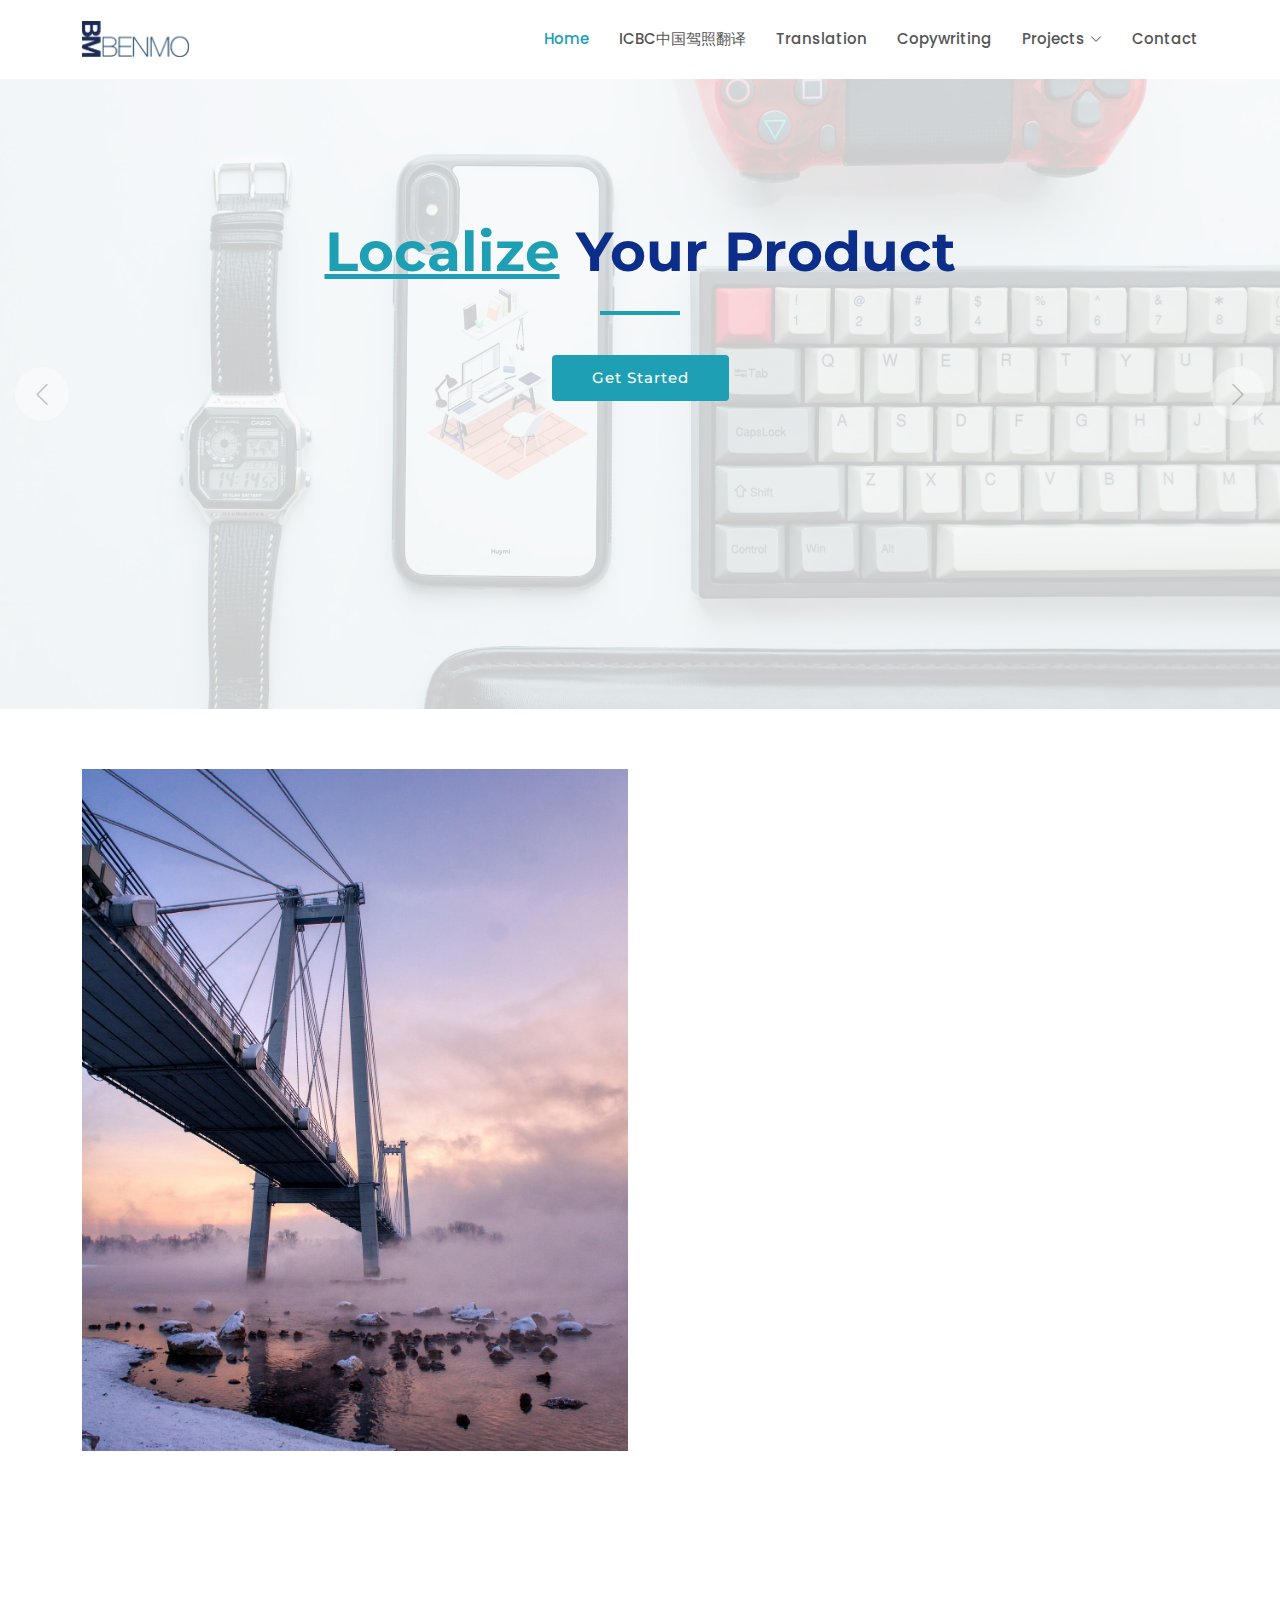
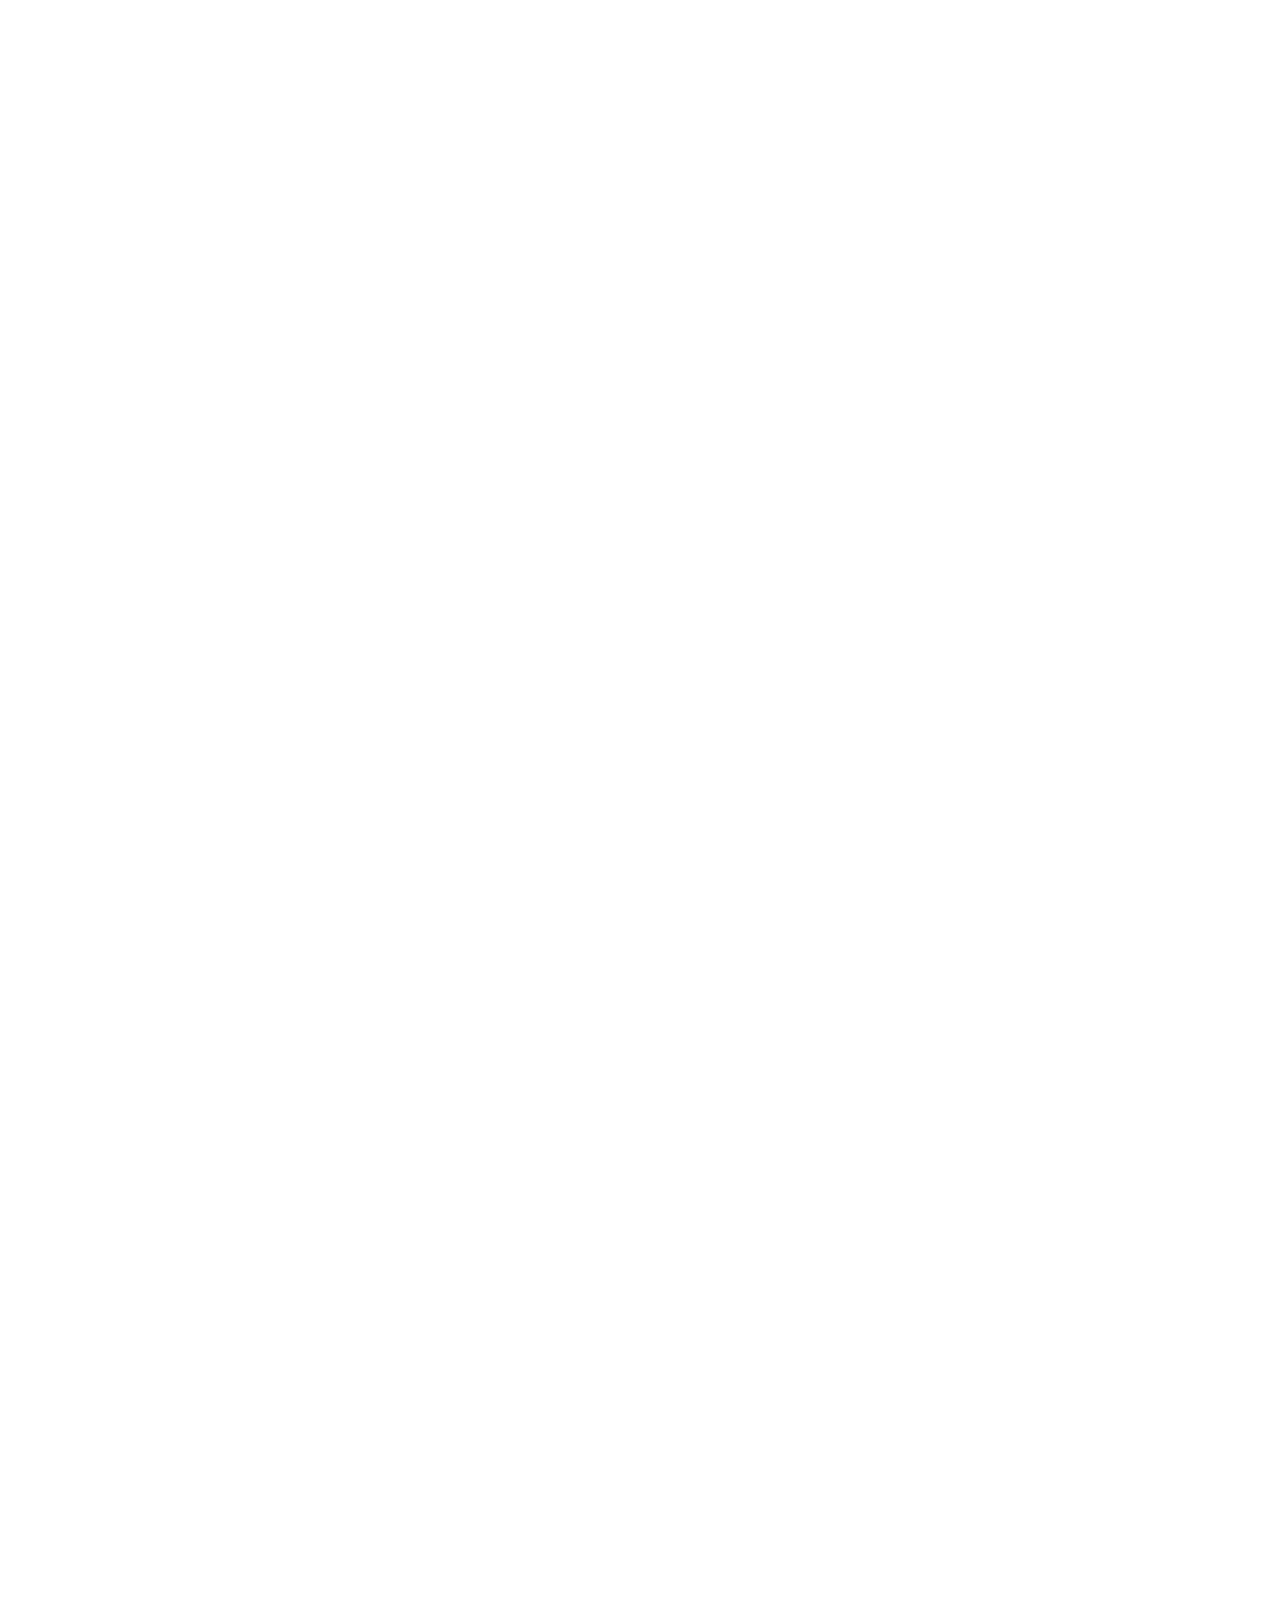
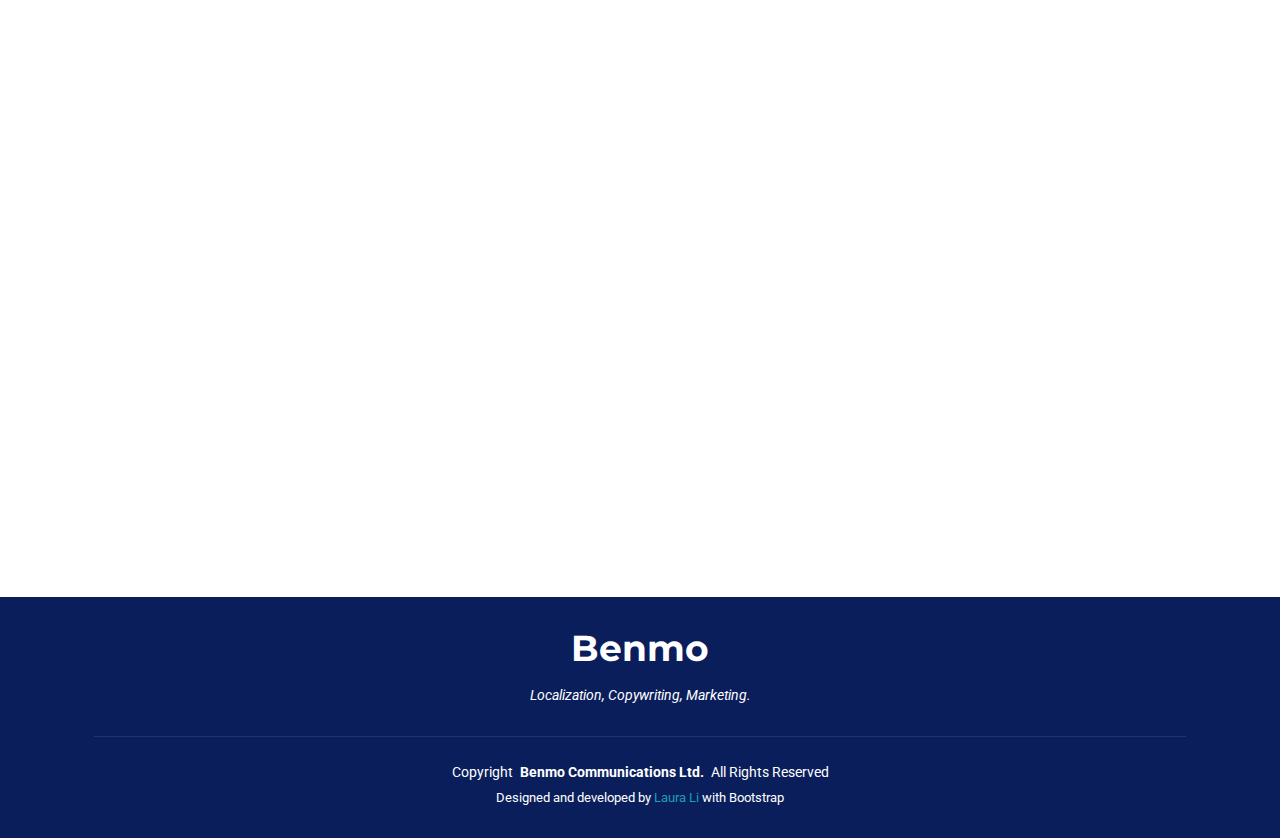
==== commit 68731cee: "change of color" ====
--- a/index.html
+++ b/index.html
@@ -47,7 +47,17 @@
             <li><a href="service-details.html">ICBC中国驾照翻译</a></li>
             <li><a href="#translation">Translation</a></li>
             <li><a href="#copywriting">Copywriting</a></li>
-            <li><a href="#projects">Projects</a></li>
+            <!-- <li><a href="#projects">Projects</a></li>   -->
+
+
+
+             <li class="dropdown"><a href="projects"><span>Projects</span> <i class="bi bi-chevron-down toggle-dropdown"></i></a>
+              <ul>
+                <li><a href="#game">Game Localization</a></li>
+                <li><a href="#projects">Translation & Copywriting</a></li>
+                <li><a href="#media">Published Media</a></li>
+              </ul>
+
             <li><a href="#contact">Contact</a></li>
           </ul>
           <i class="mobile-nav-toggle d-xl-none bi bi-list"></i>
@@ -118,11 +128,11 @@
             <div class="container section-title " data-aos="fade-up">
               <h2>Translation & Localization <br> (English ↔ Chinese) </h2>
               <p>
-                From a single slogan for a real-estate marketing campaign to an entire video game, having your messages or products in Simplified and Traditional Chinese can lead to brand-new opportunities - which oftentimes means brand-new revenue streams. 
+                From a single slogan for a real estate marketing campaign to an entire video game, having your messages or products in Simplified and Traditional Chinese can lead to brand-new opportunities - which oftentimes means brand-new revenue streams. 
               </p><br>
 
               <p>
-                In the age of Google Translation and ChatGPT, you want to be confident that your messages are not just translated properly, but localized with the objective and strategy of your organization in mind. Let our knowhow in Chinese ↔ English translation/localization in marketing, gaming, healthcare, telecommunications, IT and government/policy help you move forward.
+                In the age of Google Translation and ChatGPT, you want to be confident that your messages are not just translated accurately, but localized (aka adapted with the objective and strategy of your organization in mind. Let our expertise in Chinese ↔ English translation/localization in marketing, gaming, healthcare, telecommunications, IT and government help you move forward.
               </p>
             </div>
           </div>
@@ -141,7 +151,11 @@
             <div class="container section-title " data-aos="fade-up">
               <h2>Copywriting</h2>
               <p>
-                If your business does not have a message to translate yet, let us help with your foundational document, branding, website and content marketing. We are committed to find a most impactful, cost-effective way to promote your organization.
+                If your business doesn’t have a message to translate yet, let us help build your business plan, branding, website and marketing material/strategy. We are committed to finding an impactful, cost-effective way to promote your organization and its messages.
+              </p>
+              <br>
+              <p>
+                Whether you need a brand identity, a polished website, or content for a targeted marketing campaign, we tailor our approach to meet your specific needs. 
               </p>
             </div>
           </div>
@@ -159,6 +173,8 @@
       <!-- Section Title -->
       <div  id="projects" class="container section-title" data-aos="fade-up">
         <h2>Projects</h2>
+
+        <h4>Translation & Copywriting</h4>
       </div><!-- End Section Title -->
 
       <div class="container" data-aos="fade-up" data-aos-delay="100">
@@ -251,11 +267,15 @@
 
 
         <!-- Portfolio Section -->
-    <section id="business_plan" class="portfolio section">
+    <section id="media" class="portfolio section">
 
       <!-- Section Title -->
       <div class="container section-title" data-aos="fade-up">
-        <h2>Published Media</h2>
+
+        <h2>Projects</h2>
+
+        <h4>Published Media</h4>
+
       </div><!-- End Section Title -->
 
       <div class="container">
@@ -305,11 +325,12 @@
   <footer id="footer" class="footer dark-background">
     <div class="container">
       <h3 class="sitename">Benmo</h3>
-      <p>Localization, Copywriting, Marketing. Your one click solution.</p>
+      <p>Localization, Copywriting, Marketing.</p>
 
       <div class="container">
         <div class="copyright">
-          <span>Copyright</span> <strong class="px-1 sitename">Benmo</strong> <span>All Rights Reserved</span>
+          <span>Copyright</span> <strong class="px-1 sitename">Benmo Communications Ltd.
+</strong> <span>All Rights Reserved</span>
         </div>
         <div class="credits">
           Designed and developed by <a href="https://laurali.ca/">Laura Li</a> with Bootstrap
--- a/assets/css/main.css
+++ b/assets/css/main.css
@@ -22,7 +22,7 @@
   --background-color: #ffffff; /* Background color for the entire website, including individual sections */
   --default-color: #555555; /* Default color used for the majority of the text content across the entire website */
   --heading-color: #0c2e8a; /* Color for headings, subheadings and title throughout the website */
-  --accent-color: #50d8af; /* Accent color that represents your brand on the website. It's used for buttons, links, and other elements that need to stand out */
+  --accent-color: #1e9fb4; /* Accent color that represents your brand on the website. It's used for buttons, links, and other elements that need to stand out */
   --surface-color: #ffffff; /* The surface color is used as a background of boxed elements within sections, such as cards, icon boxes, or other elements that require a visual separation from the global background. */
   --contrast-color: #ffffff; /* Contrast color for text, ensuring readability against backgrounds of accent, heading, or default colors. */
 }
@@ -30,11 +30,11 @@
 /* Nav Menu Colors - The following color variables are used specifically for the navigation menu. They are separate from the global colors to allow for more customization options */
 :root {
   --nav-color: #555555;  /* The default color of the main navmenu links */
-  --nav-hover-color: #50d8af; /* Applied to main navmenu links when they are hovered over or active */
+  --nav-hover-color: #1e9fb4; /* Applied to main navmenu links when they are hovered over or active */
   --nav-mobile-background-color: #ffffff; /* Used as the background color for mobile navigation menu */
   --nav-dropdown-background-color: #ffffff; /* Used as the background color for dropdown items that appear when hovering over primary navigation items */
   --nav-dropdown-color: #555555; /* Used for navigation links of the dropdown items in the navigation menu. */
-  --nav-dropdown-hover-color: #50d8af; /* Similar to --nav-hover-color, this color is applied to dropdown navigation links when they are hovered over. */
+  --nav-dropdown-hover-color: #1e9fb4; /* Similar to --nav-hover-color, this color is applied to dropdown navigation links when they are hovered over. */
 }
 
 /* Color Presets - These classes override global colors when applied to any section or element, providing reuse of the sam color scheme. */
@@ -1778,6 +1778,7 @@
   margin: 0;
 }
 
+
 .portfolio-details .portfolio-description .testimonial-item .quote-icon-left,
 .portfolio-details .portfolio-description .testimonial-item .quote-icon-right {
   color: color-mix(in srgb, var(--accent-color), transparent 50%);
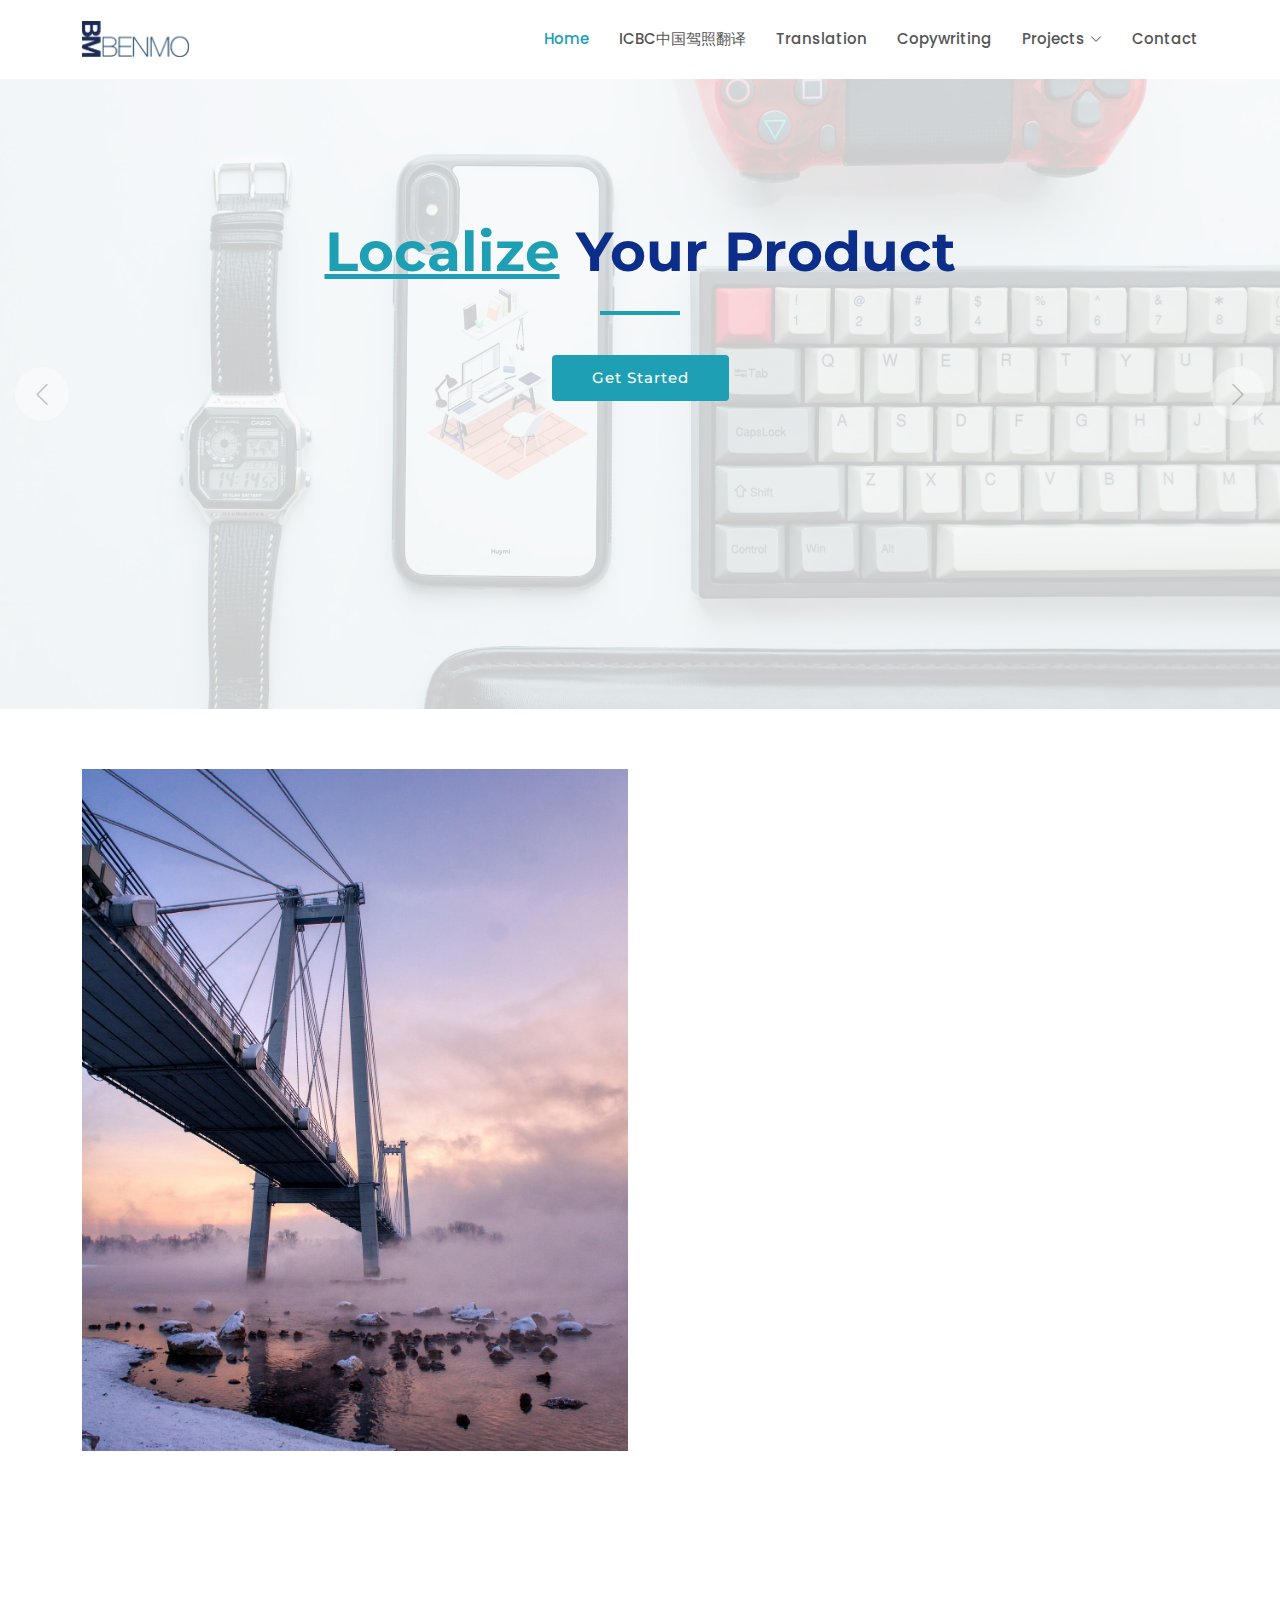
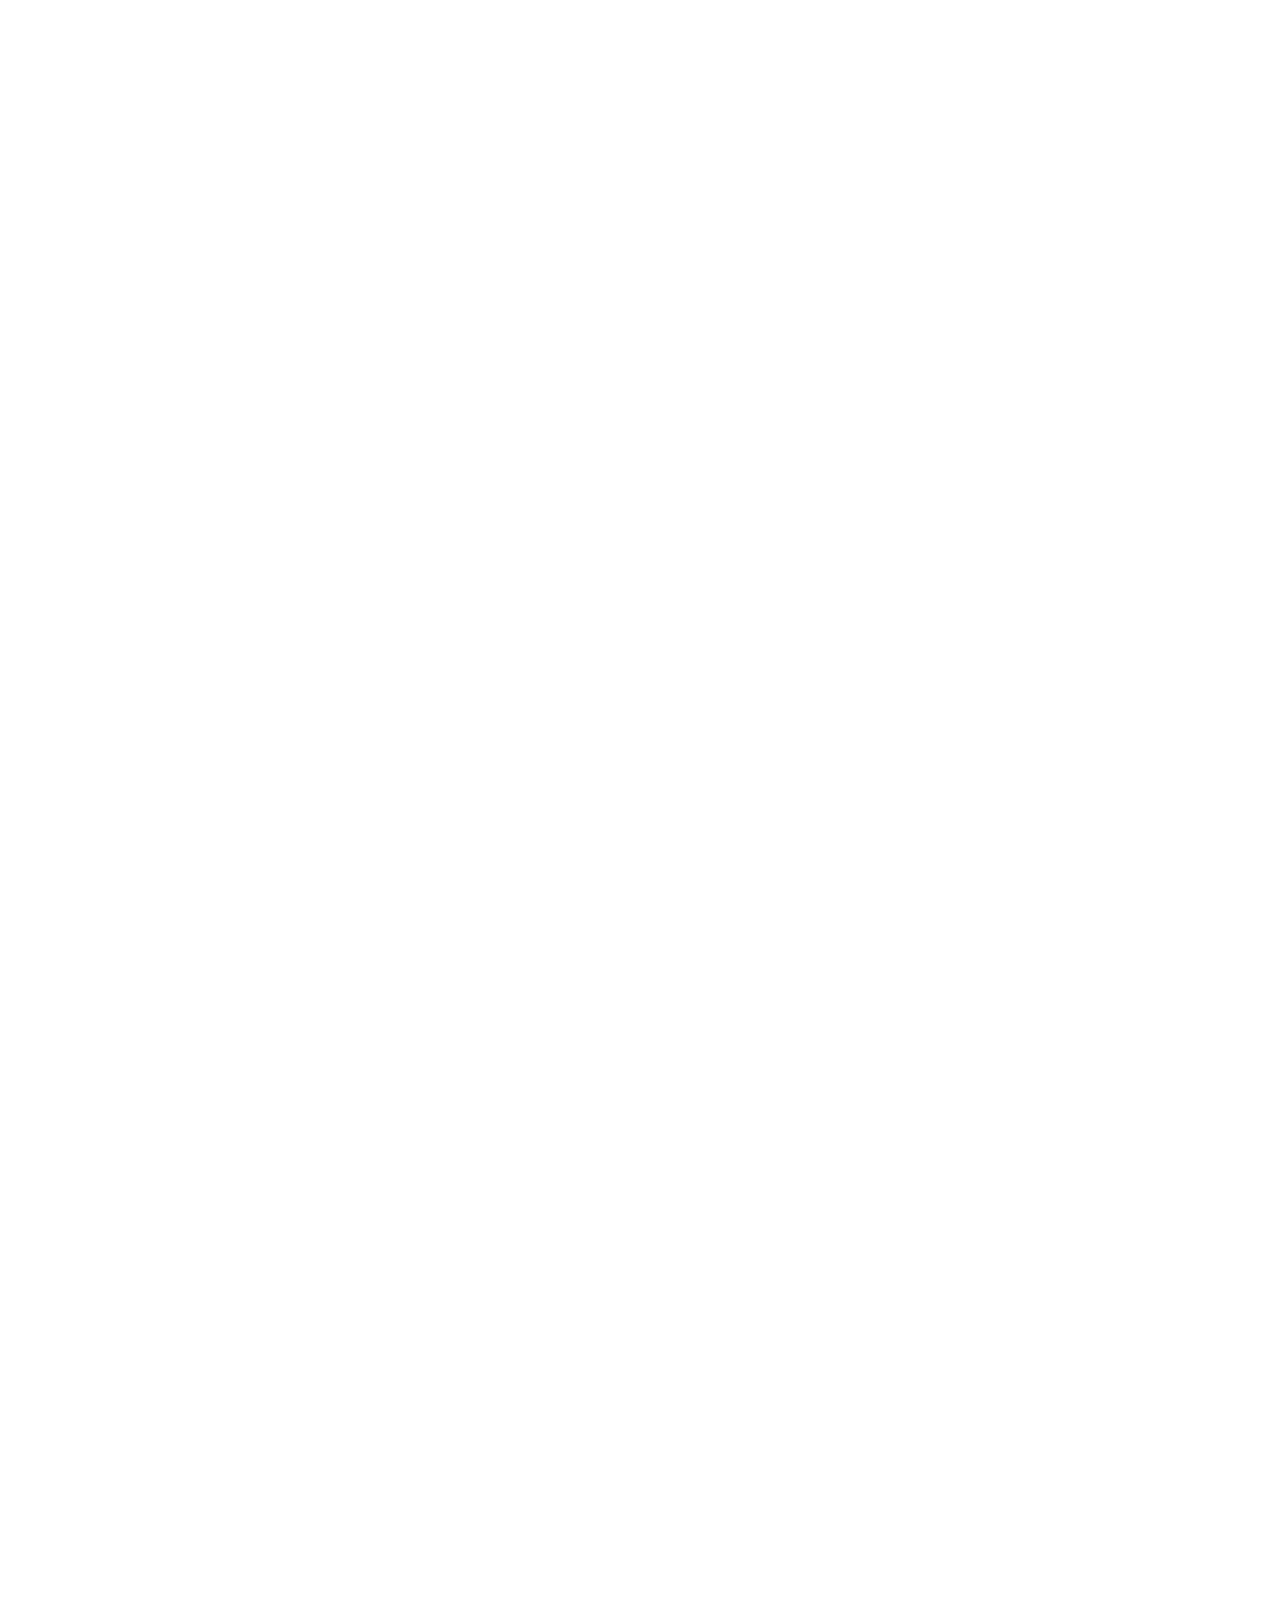
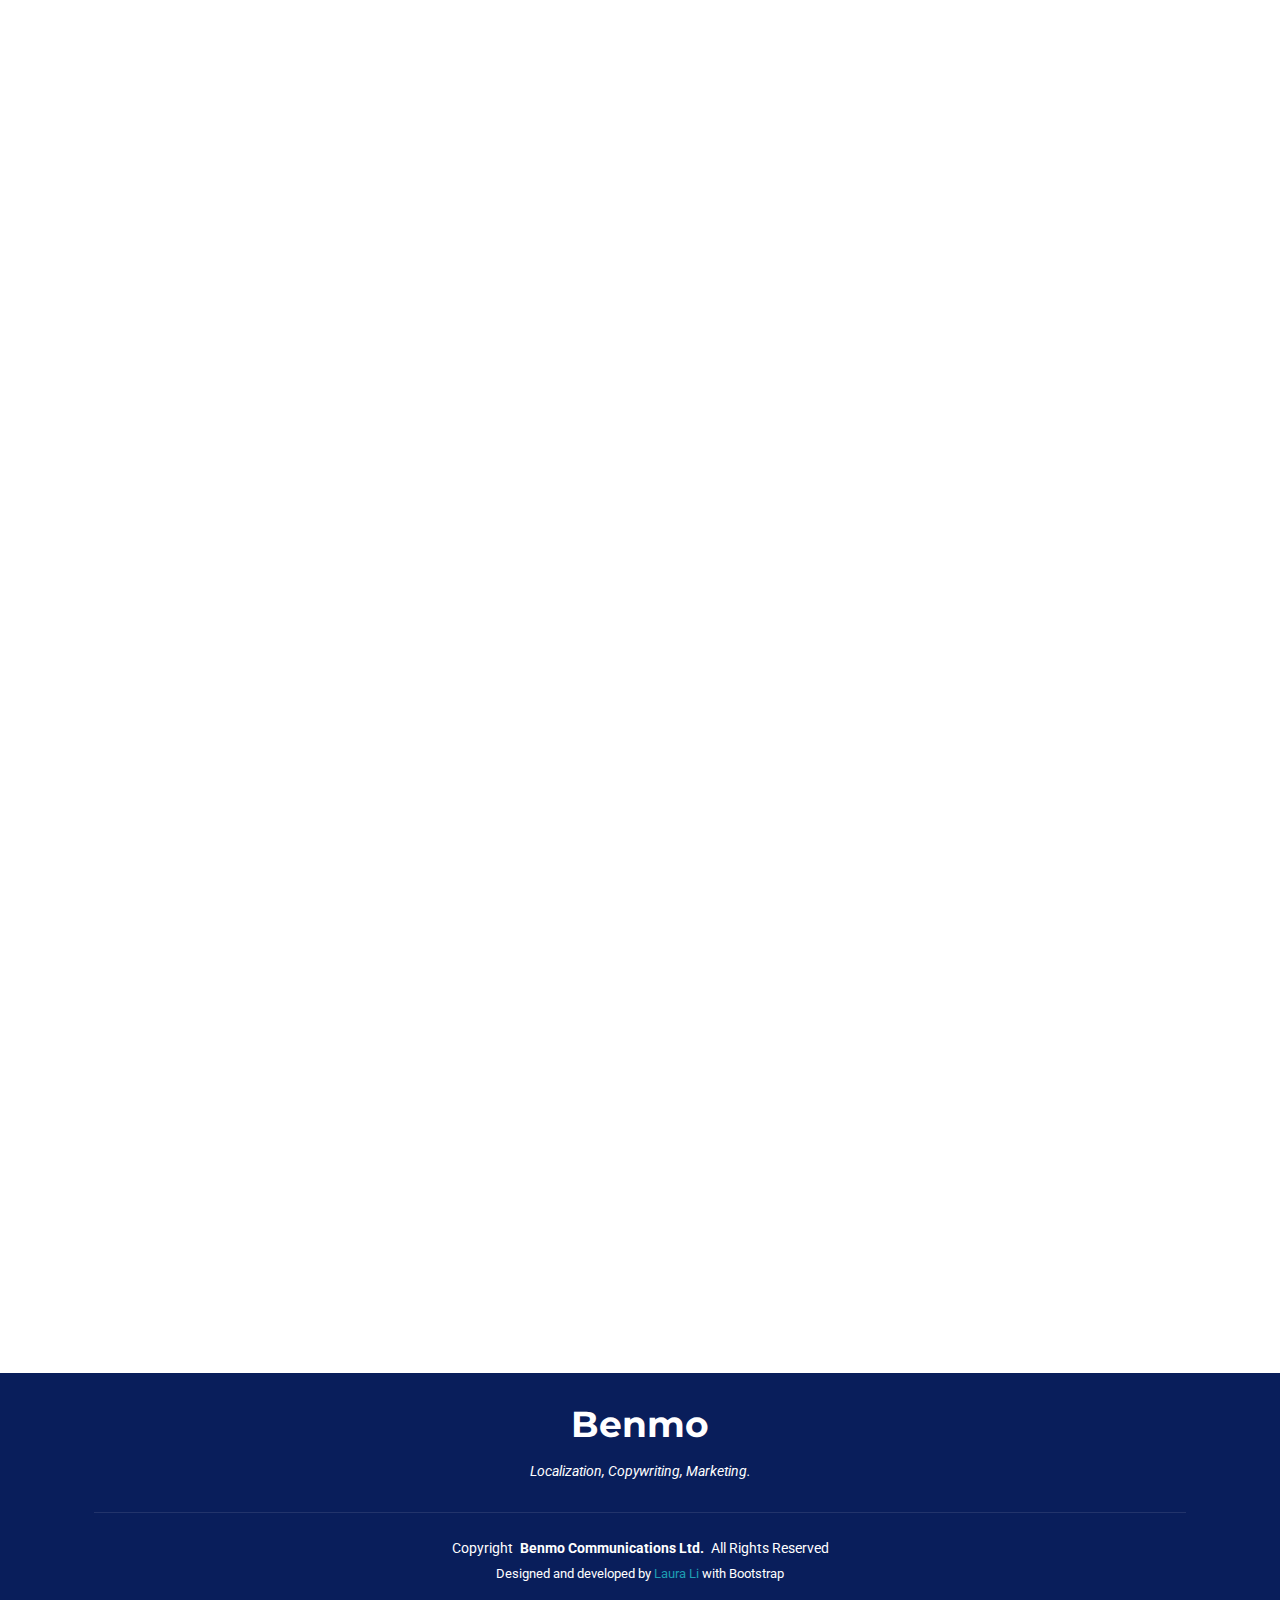
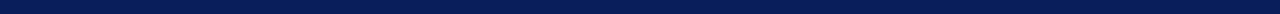
==== commit 38ecf88e: "game section" ====
--- a/index.html
+++ b/index.html
@@ -47,11 +47,10 @@
             <li><a href="service-details.html">ICBC中国驾照翻译</a></li>
             <li><a href="#translation">Translation</a></li>
             <li><a href="#copywriting">Copywriting</a></li>
-            <!-- <li><a href="#projects">Projects</a></li>   -->
-
-
-
-             <li class="dropdown"><a href="projects"><span>Projects</span> <i class="bi bi-chevron-down toggle-dropdown"></i></a>
+
+
+
+             <li class="dropdown"><a href="#projects"><span>Projects</span> <i class="bi bi-chevron-down toggle-dropdown"></i></a>
               <ul>
                 <li><a href="#game">Game Localization</a></li>
                 <li><a href="#projects">Translation & Copywriting</a></li>
@@ -167,14 +166,15 @@
       </div>
     </section>
 
-    <!-- Testimonials Section -->
-    <section id="projects" class="testimonials section">
+    <!-- Game Section -->
+    
+    <section id="game" class="testimonials section">
 
       <!-- Section Title -->
-      <div  id="projects" class="container section-title" data-aos="fade-up">
+      <div class="container section-title" data-aos="fade-up">
         <h2>Projects</h2>
 
-        <h4>Translation & Copywriting</h4>
+        <h4>Game Localization</h4>
       </div><!-- End Section Title -->
 
       <div class="container" data-aos="fade-up" data-aos-delay="100">
@@ -209,6 +209,96 @@
 
             <div class="swiper-slide">
               <div class="testimonial-item row align-items-center">
+                <div class="col-lg-6">
+                  <div> <img src="assets/img/game/game1.jpeg" class="game1 img" alt=""></div>
+                  <div>
+                    <h3>缚戎人 (In Anxi Fields).</h3>
+                    <h4><a href="https://store.steampowered.com/app/3353620/_/">find on steam</a></h4>
+                    <br>
+                    <div>
+                      Chinese to English
+                    </div>
+                  </div>
+                </div>
+                <div class="col-lg-6">
+                  <img src="assets/img/game/game2.jpeg" class="game2 img" alt="">
+                  <h3>Neverland 永无乡</h3>
+                  <h4><a href="https://store.steampowered.com/app/3147690/Neverland/">find on steam</a></h4>
+                  <br>
+                  <div>
+                    Chinese to English
+                  </div>
+                  
+                </div>
+
+              </div>
+
+            </div><!-- End game item -->
+
+            <div class="swiper-slide">
+              <div class="testimonial-item row align-items-center">
+                <div class="col-lg-6 offset-lg-1">
+                  <img src="assets/img/game/game3.jpeg" class="game3 img" alt="">
+                </div>
+                <div class="col-lg-4 offset-lg-1">
+                  <h3>决胜千里：三国 (Victory Horizon: Three Kingdoms) </h3>
+                  <h4><a href="https://store.steampowered.com/app/2910960/_Victory_of_Kilomiles_AwayThree_Kingdoms/">find on steam</a></h4>
+                  <br>
+                  <div>
+                    Chinese to English
+                  </div>
+                </div>
+              </div>
+            </div><!-- End game item -->
+          </div>
+          <div class="swiper-pagination"></div>
+        </div>
+      </div>
+    </section><!-- /game Section -->
+
+
+    <!-- bus Section -->
+    <section id="projects" class="testimonials section">
+
+      <!-- Section Title -->
+      <div  id="projects" class="container section-title" data-aos="fade-up">
+        <h2>Projects</h2>
+
+        <h4>Translation & Copywriting</h4>
+      </div><!-- End Section Title -->
+
+      <div class="container" data-aos="fade-up" data-aos-delay="100">
+
+        <div class="swiper init-swiper">
+          <script type="application/json" class="swiper-config">
+            {
+              "loop": true,
+              "speed": 600,
+              "autoplay": {
+                "delay": 5000
+              },
+              "slidesPerView": "auto",
+              "pagination": {
+                "el": ".swiper-pagination",
+                "type": "bullets",
+                "clickable": true
+              },
+              "breakpoints": {
+                "320": {
+                  "slidesPerView": 1,
+                  "spaceBetween": 40
+                },
+                "1200": {
+                  "slidesPerView": 1,
+                  "spaceBetween": 10
+                }
+              }
+            }
+          </script>
+          <div class="swiper-wrapper">
+
+            <div class="swiper-slide">
+              <div class="testimonial-item row align-items-center">
                 <div class="col-lg-2 offset-lg-1">
                   <img src="assets/img/testimonials/testimonials-1.jpg" class="testimonial-img" alt="">
                 </div>
--- a/assets/css/main.css
+++ b/assets/css/main.css
@@ -1877,4 +1877,4 @@
 --------------------------------------------------------------*/
 .starter-section {
   /* Add your styles here */
-}+}
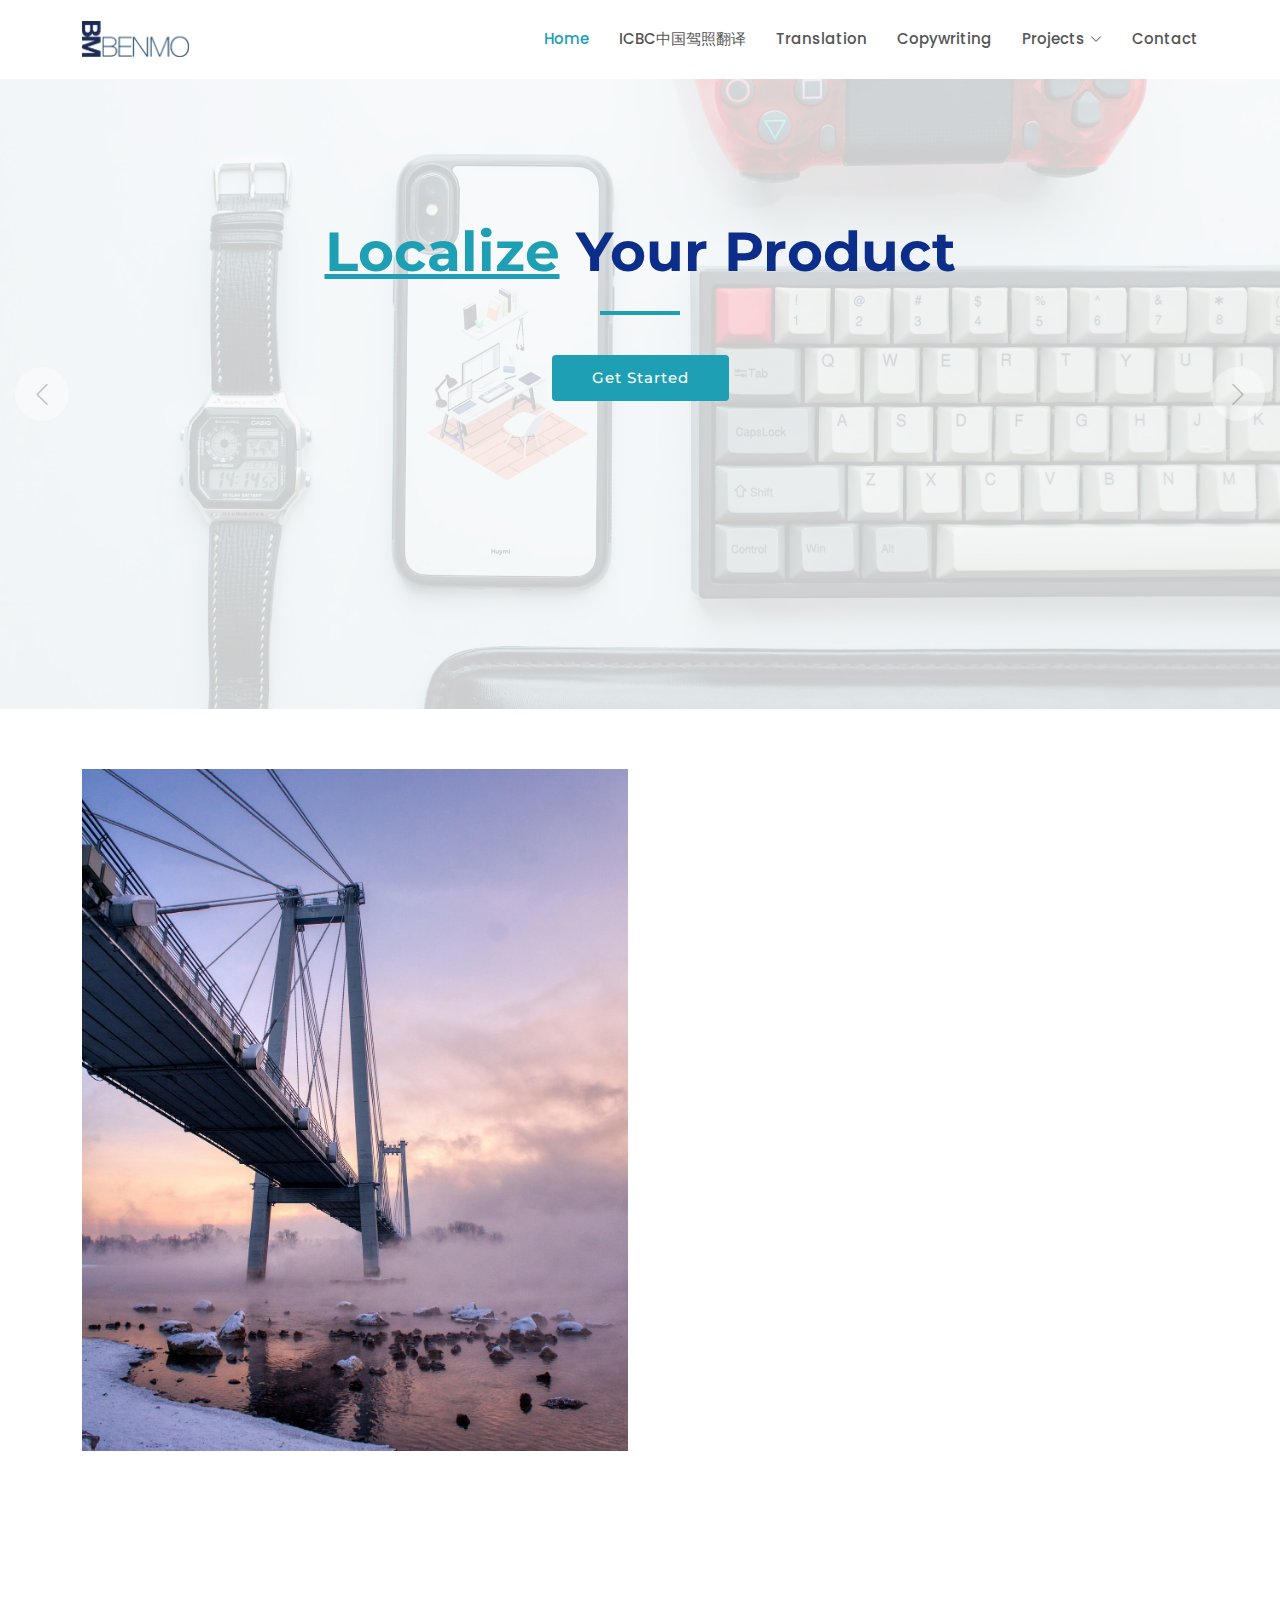
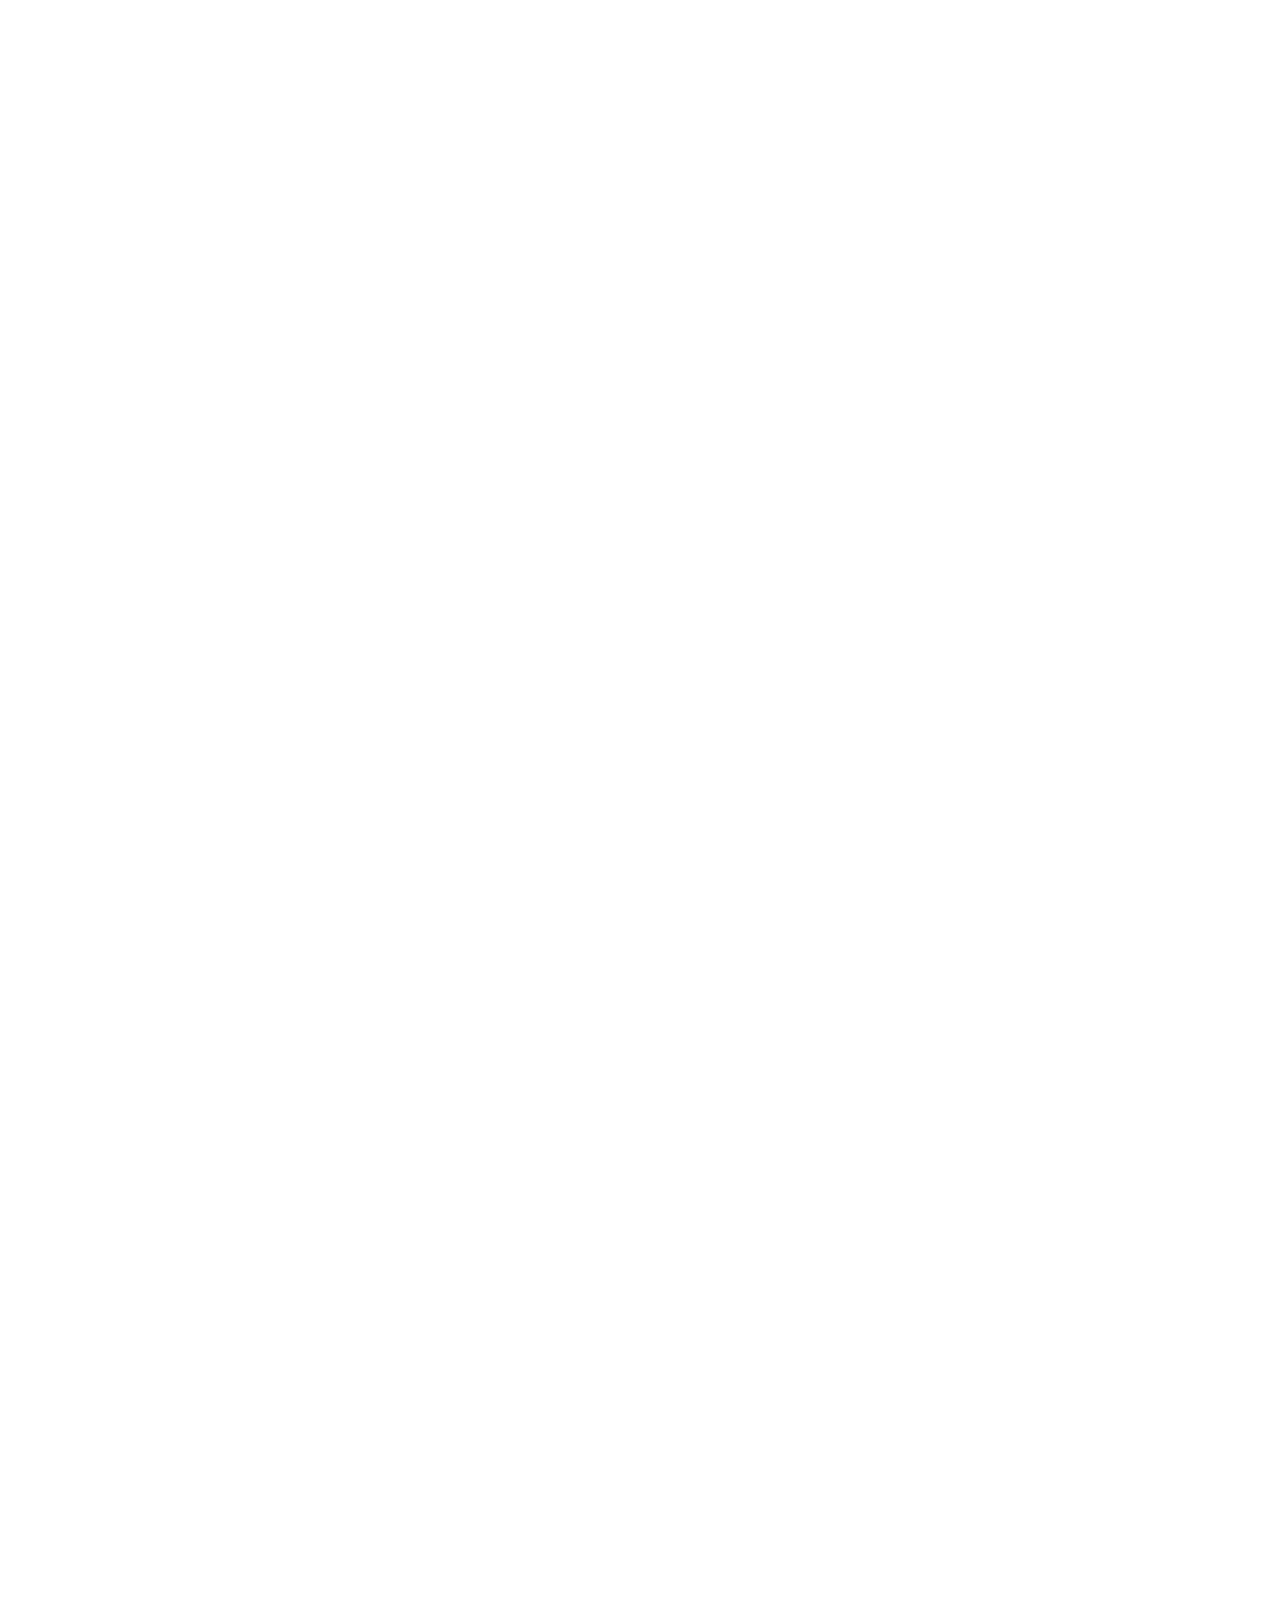
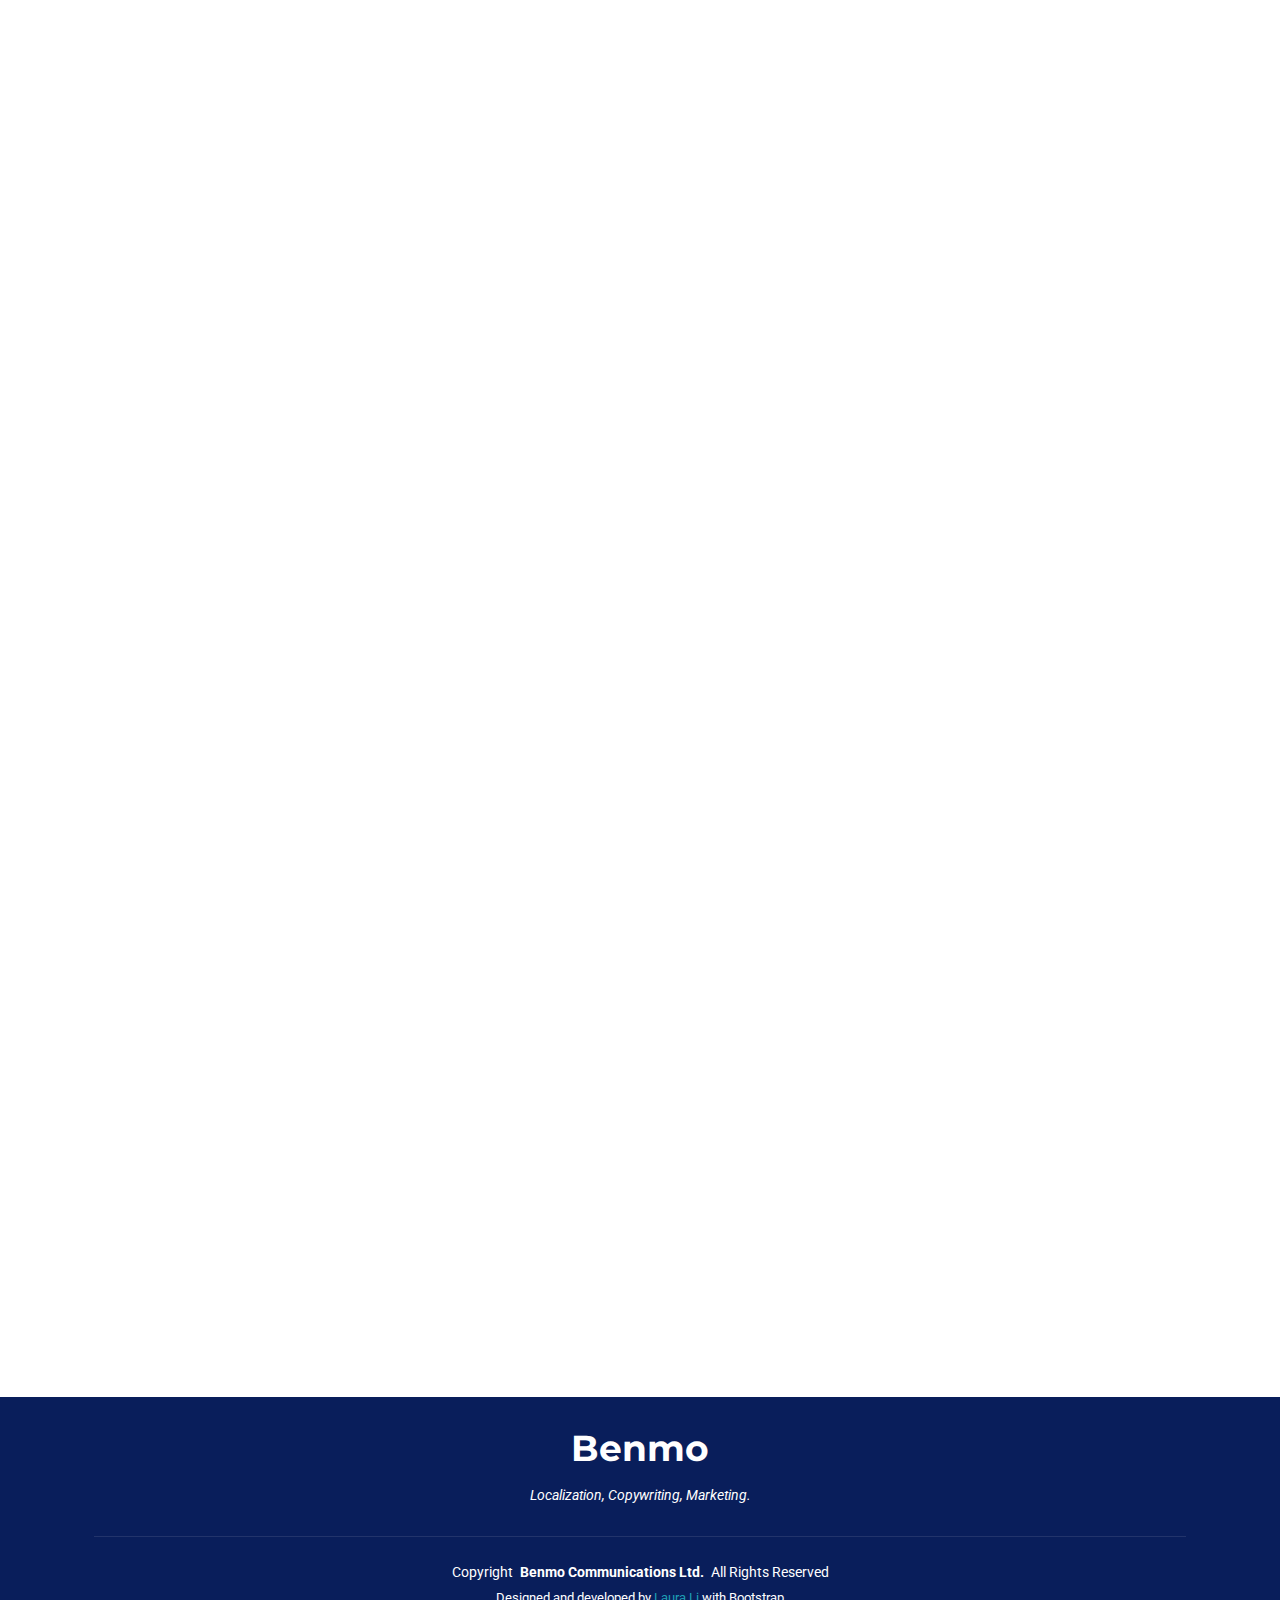
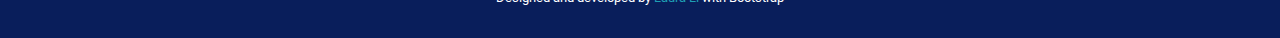
==== commit 544a5a29: "phone view" ====
--- a/index.html
+++ b/index.html
@@ -218,6 +218,7 @@
                     <div>
                       Chinese to English
                     </div>
+                    <br>
                   </div>
                 </div>
                 <div class="col-lg-6">
@@ -228,7 +229,7 @@
                   <div>
                     Chinese to English
                   </div>
-                  
+                  <br>
                 </div>
 
               </div>
@@ -247,6 +248,7 @@
                   <div>
                     Chinese to English
                   </div>
+                  <br>
                 </div>
               </div>
             </div><!-- End game item -->
--- a/assets/css/main.css
+++ b/assets/css/main.css
@@ -1087,6 +1087,9 @@
   position: relative;
   height: 100%;
 }
+.testimonial-item img{
+  max-width: 100%;
+}
 
 .testimonials .testimonial-item .testimonial-img {
   width: 180px;
